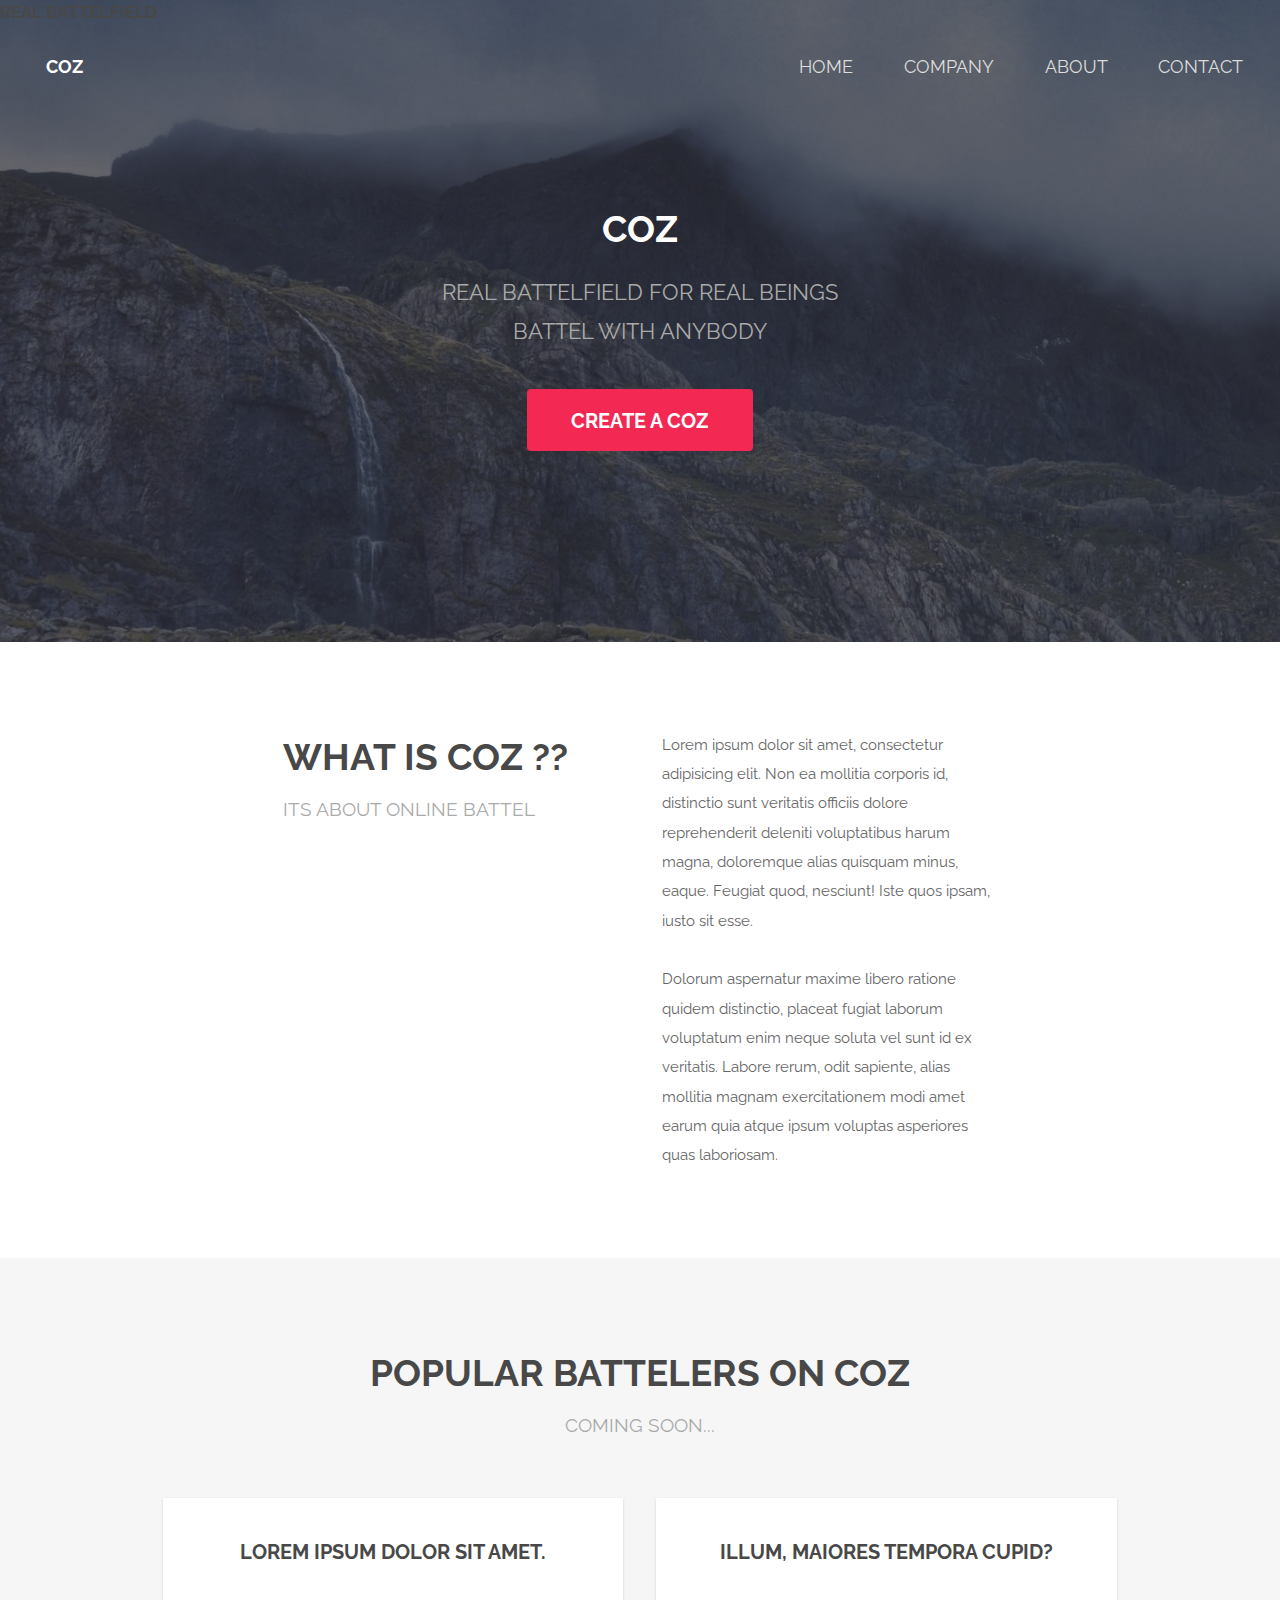
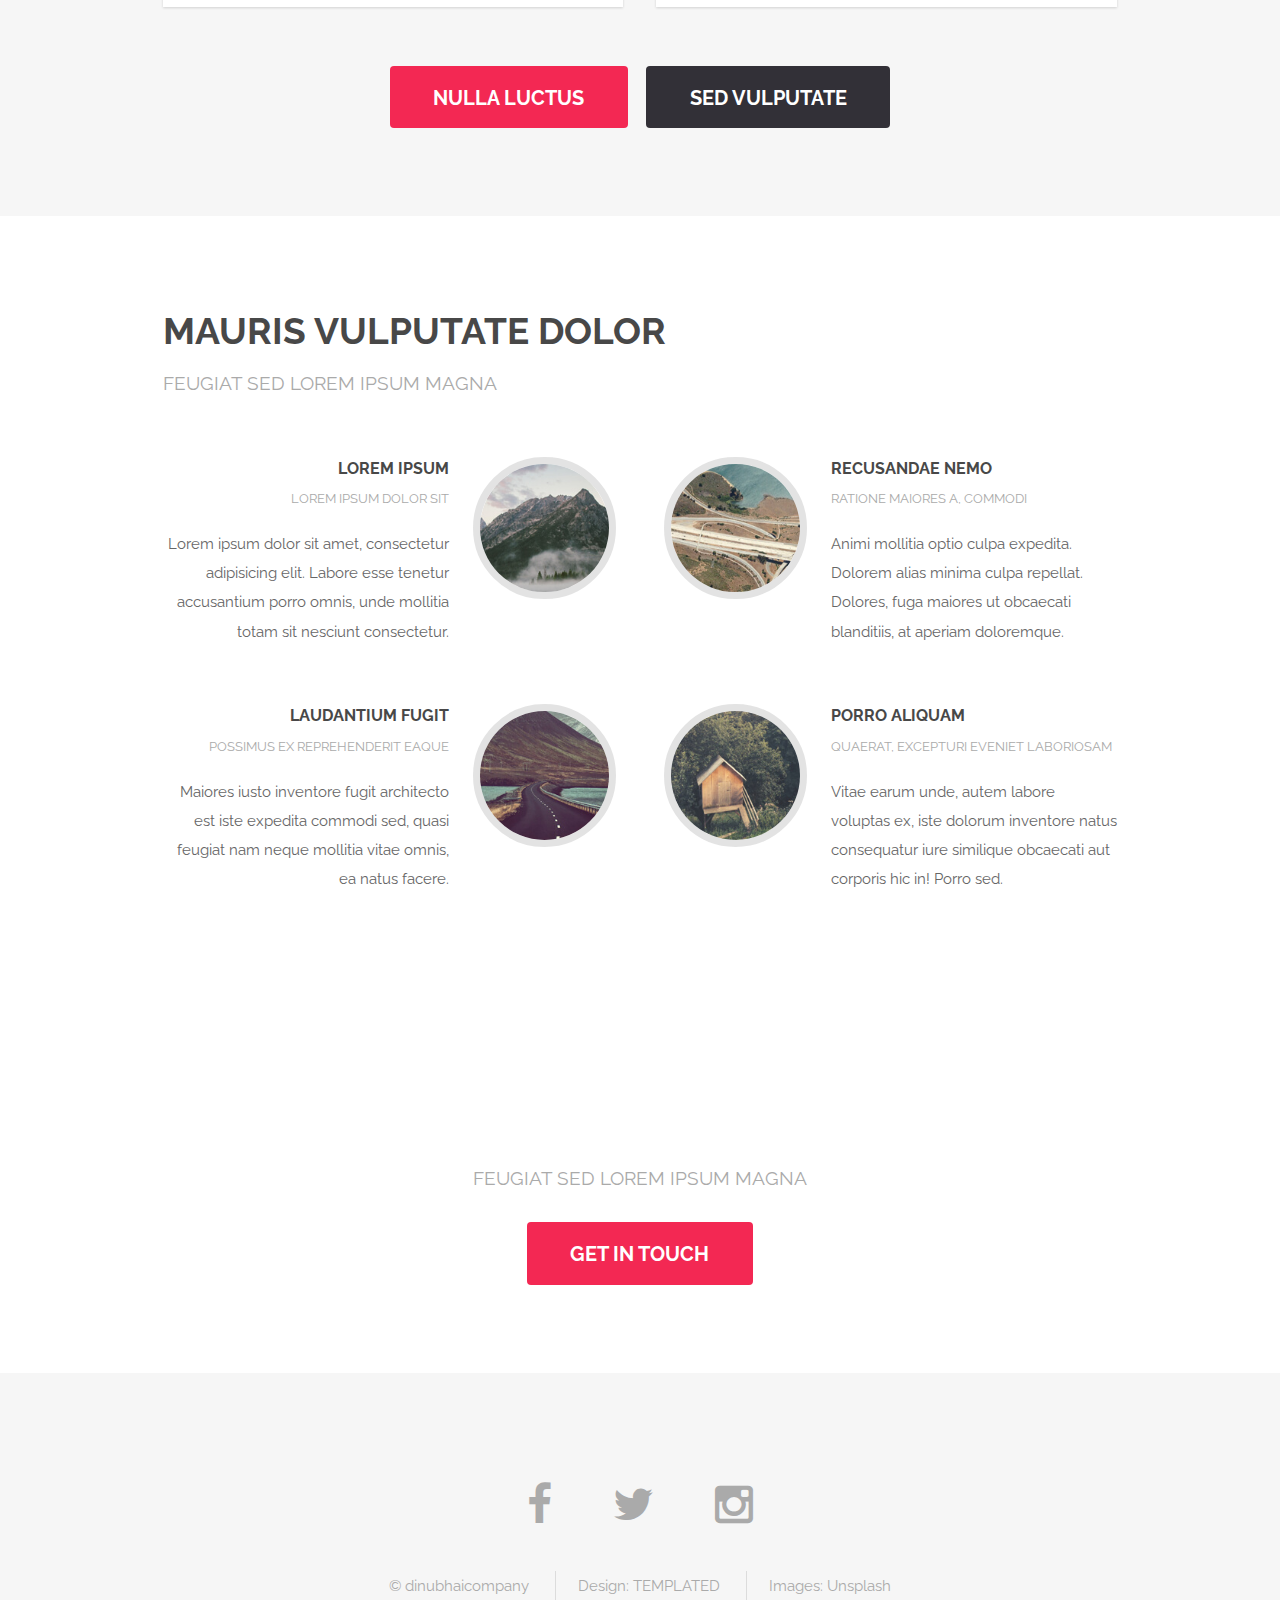
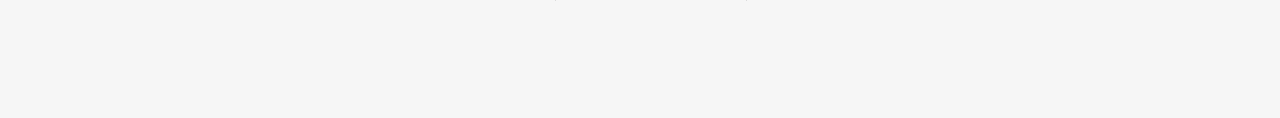
==== index.html @ 5b4610d6 "first upload" ====
<!DOCTYPE HTML>
<!--
oklo
-->
<html>
	<head>
		<title>COZ</title>
		<meta charset="utf-8" />
		<meta name="viewport" content="width=device-width, initial-scale=1" />
		<link rel="stylesheet" href="assets/css/main.css" />
	</head>
	<body class="landing">

		<!-- Header -->
			<header id="header" class="alt">
				<h1><strong><a href="index.html">COZ</a></strong></h1> <h5>real battelfield</h5>
				<nav id="nav">
					<ul>
						<li><a href="index.html">Home</a></li>
						<li><a href="company.html">Company</a></li>
						<li><a href="company.html">About</a></li>
						<li><a href="elements.html">Contact</a></li>
					</ul>
				</nav>
			</header>

			<a href="#menu" class="navPanelToggle"><span class="fa fa-bars"></span></a>

		<!-- Banner -->
			<section id="banner">
				<h2>COZ</h2>
				<p>real battelfield for real beings <br /> battel with anybody</p>
				<ul class="actions">
					<li><a href="coz.html" class="button special big">Create a Coz</a></li>
				</ul>
			</section>

			<!-- One -->
				<section id="one" class="wrapper style1">
					<div class="container 75%">
						<div class="row 200%">
							<div class="6u 12u$(medium)">
								<header class="major">
									<h2>What is Coz ??</h2>
									<p>Its about online battel</p>
								</header>
							</div>
							<div class="6u$ 12u$(medium)">
								<p>Lorem ipsum dolor sit amet, consectetur adipisicing elit. Non ea mollitia corporis id, distinctio sunt veritatis officiis dolore reprehenderit deleniti voluptatibus harum magna, doloremque alias quisquam minus, eaque. Feugiat quod, nesciunt! Iste quos ipsam, iusto sit esse.</p>
								<p>Dolorum aspernatur maxime libero ratione quidem distinctio, placeat fugiat laborum voluptatum enim neque soluta vel sunt id ex veritatis. Labore rerum, odit sapiente, alias mollitia magnam exercitationem modi amet earum quia atque ipsum voluptas asperiores quas laboriosam.</p>
							</div>
						</div>
					</div>
				</section>

			<!-- Two -->
				<section id="two" class="wrapper style2 special">
					<div class="container">
						<header class="major">
							<h2>Popular Battelers on Coz</h2>
							<p>Coming soon...</p>
						</header>
						<div class="row 150%">
							<div class="6u 12u$(xsmall)">
								<div class="image fit captioned">
									<img src="images/pic02.jpg" alt="" />
									<h3>Lorem ipsum dolor sit amet.</h3>
								</div>
							</div>
							<div class="6u$ 12u$(xsmall)">
								<div class="image fit captioned">
									<img src="images/pic03.jpg" alt="" />
									<h3>Illum, maiores tempora cupid?</h3>
								</div>
							</div>
						</div>
						<ul class="actions">
							<li><a href="#" class="button special big">Nulla luctus</a></li>
							<li><a href="#" class="button big">Sed vulputate</a></li>
						</ul>
					</div>
				</section>

			<!-- Three -->
				<section id="three" class="wrapper style1">
					<div class="container">
						<header class="major special">
							<h2>Mauris vulputate dolor</h2>
							<p>Feugiat sed lorem ipsum magna</p>
						</header>
						<div class="feature-grid">
							<div class="feature">
								<div class="image rounded"><img src="images/pic04.jpg" alt="" /></div>
								<div class="content">
									<header>
										<h4>Lorem ipsum</h4>
										<p>Lorem ipsum dolor sit</p>
									</header>
									<p>Lorem ipsum dolor sit amet, consectetur adipisicing elit. Labore esse tenetur accusantium porro omnis, unde mollitia totam sit nesciunt consectetur.</p>
								</div>
							</div>
							<div class="feature">
								<div class="image rounded"><img src="images/pic05.jpg" alt="" /></div>
								<div class="content">
									<header>
										<h4>Recusandae nemo</h4>
										<p>Ratione maiores a, commodi</p>
									</header>
									<p>Animi mollitia optio culpa expedita. Dolorem alias minima culpa repellat. Dolores, fuga maiores ut obcaecati blanditiis, at aperiam doloremque.</p>
								</div>
							</div>
							<div class="feature">
								<div class="image rounded"><img src="images/pic06.jpg" alt="" /></div>
								<div class="content">
									<header>
										<h4>Laudantium fugit</h4>
										<p>Possimus ex reprehenderit eaque</p>
									</header>
									<p>Maiores iusto inventore fugit architecto est iste expedita commodi sed, quasi feugiat nam neque mollitia vitae omnis, ea natus facere.</p>
								</div>
							</div>
							<div class="feature">
								<div class="image rounded"><img src="images/pic07.jpg" alt="" /></div>
								<div class="content">
									<header>
										<h4>Porro aliquam</h4>
										<p>Quaerat, excepturi eveniet laboriosam</p>
									</header>
									<p>Vitae earum unde, autem labore voluptas ex, iste dolorum inventore natus consequatur iure similique obcaecati aut corporis hic in! Porro sed.</p>
								</div>
							</div>
						</div>
					</div>
				</section>

			<!-- Four -->
				<section id="four" class="wrapper style3 special">
					<div class="container">
						<header class="major">
							<h2>Aenean elementum ligula</h2>
							<p>Feugiat sed lorem ipsum magna</p>
						</header>
						<ul class="actions">
							<li><a href="#" class="button special big">Get in touch</a></li>
						</ul>
					</div>
				</section>

		<!-- Footer -->
			<footer id="footer">
				<div class="container">
					<ul class="icons">
						<li><a href="#" class="icon fa-facebook"></a></li>
						<li><a href="#" class="icon fa-twitter"></a></li>
						<li><a href="#" class="icon fa-instagram"></a></li>
					</ul>
					<ul class="copyright">
						<li>&copy; dinubhaicompany</li>
						<li>Design: <a href="http://templated.co">TEMPLATED</a></li>
						<li>Images: <a href="http://unsplash.com">Unsplash</a></li>
					</ul>
				</div>
			</footer>

		<!-- Scripts -->
			<script src="assets/js/jquery.min.js"></script>
			<script src="assets/js/skel.min.js"></script>
			<script src="assets/js/util.js"></script>
			<script src="assets/js/main.js"></script>

	</body>
</html>
---- assets/css/main.css ----
@import url(font-awesome.min.css);
@import url(https://fonts.googleapis.com/css?family=Raleway:400,700);

/*
	Spatial by TEMPLATED
	templated.co @templatedco
	Released for free under the Creative Commons Attribution 3.0 license (templated.co/license)
*/

/* Reset */

	html, body, div, span, applet, object, iframe, h1, h2, h3, h4, h5, h6, p, blockquote, pre, a, abbr, acronym, address, big, cite, code, del, dfn, em, img, ins, kbd, q, s, samp, small, strike, strong, sub, sup, tt, var, b, u, i, center, dl, dt, dd, ol, ul, li, fieldset, form, label, legend, table, caption, tbody, tfoot, thead, tr, th, td, article, aside, canvas, details, embed, figure, figcaption, footer, header, hgroup, menu, nav, output, ruby, section, summary, time, mark, audio, video {
		margin: 0;
		padding: 0;
		border: 0;
		font-size: 100%;
		font: inherit;
		vertical-align: baseline;
	}

	article, aside, details, figcaption, figure, footer, header, hgroup, menu, nav, section {
		display: block;
	}

	body {
		line-height: 1;
	}

	ol, ul {
		list-style: none;
	}

	blockquote, q {
		quotes: none;
	}

	blockquote:before, blockquote:after, q:before, q:after {
		content: '';
		content: none;
	}

	table {
		border-collapse: collapse;
		border-spacing: 0;
	}

	body {
		-webkit-text-size-adjust: none;
	}

/* Box Model */

	*, *:before, *:after {
		-moz-box-sizing: border-box;
		-webkit-box-sizing: border-box;
		box-sizing: border-box;
	}

/* Containers */

	.container {
		margin-left: auto;
		margin-right: auto;
	}

	.container.\31 25\25 {
		width: 100%;
		max-width: 100em;
		min-width: 80em;
	}

	.container.\37 5\25 {
		width: 60em;
	}

	.container.\35 0\25 {
		width: 40em;
	}

	.container.\32 5\25 {
		width: 20em;
	}

	.container {
		width: 80em;
	}

	@media screen and (max-width: 1680px) {

		.container.\31 25\25 {
			width: 100%;
			max-width: 100em;
			min-width: 80em;
		}

		.container.\37 5\25 {
			width: 60em;
		}

		.container.\35 0\25 {
			width: 40em;
		}

		.container.\32 5\25 {
			width: 20em;
		}

		.container {
			width: 80em;
		}

	}

	@media screen and (max-width: 1280px) {

		.container.\31 25\25 {
			width: 100%;
			max-width: 81.25em;
			min-width: 65em;
		}

		.container.\37 5\25 {
			width: 48.75em;
		}

		.container.\35 0\25 {
			width: 32.5em;
		}

		.container.\32 5\25 {
			width: 16.25em;
		}

		.container {
			width: 65em;
		}

	}

	@media screen and (max-width: 980px) {

		.container.\31 25\25 {
			width: 100%;
			max-width: 112.5%;
			min-width: 90%;
		}

		.container.\37 5\25 {
			width: 67.5%;
		}

		.container.\35 0\25 {
			width: 45%;
		}

		.container.\32 5\25 {
			width: 22.5%;
		}

		.container {
			width: 90%;
		}

	}

	@media screen and (max-width: 736px) {

		.container.\31 25\25 {
			width: 100%;
			max-width: 112.5%;
			min-width: 90%;
		}

		.container.\37 5\25 {
			width: 67.5%;
		}

		.container.\35 0\25 {
			width: 45%;
		}

		.container.\32 5\25 {
			width: 22.5%;
		}

		.container {
			width: 90% !important;
		}

	}

	@media screen and (max-width: 480px) {

		.container.\31 25\25 {
			width: 100%;
			max-width: 112.5%;
			min-width: 90%;
		}

		.container.\37 5\25 {
			width: 67.5%;
		}

		.container.\35 0\25 {
			width: 45%;
		}

		.container.\32 5\25 {
			width: 22.5%;
		}

		.container {
			width: 90% !important;
		}

	}

/* Grid */

	.row {
		border-bottom: solid 1px transparent;
		-moz-box-sizing: border-box;
		-webkit-box-sizing: border-box;
		box-sizing: border-box;
	}

	.row > * {
		float: left;
		-moz-box-sizing: border-box;
		-webkit-box-sizing: border-box;
		box-sizing: border-box;
	}

	.row:after, .row:before {
		content: '';
		display: block;
		clear: both;
		height: 0;
	}

	.row.uniform > * > :first-child {
		margin-top: 0;
	}

	.row.uniform > * > :last-child {
		margin-bottom: 0;
	}

	.row.\30 \25 > * {
		padding: 0 0 0 0em;
	}

	.row.\30 \25 {
		margin: 0 0 -1px 0em;
	}

	.row.uniform.\30 \25 > * {
		padding: 0em 0 0 0em;
	}

	.row.uniform.\30 \25 {
		margin: 0em 0 -1px 0em;
	}

	.row > * {
		padding: 0 0 0 2em;
	}

	.row {
		margin: 0 0 -1px -2em;
	}

	.row.uniform > * {
		padding: 2em 0 0 2em;
	}

	.row.uniform {
		margin: -2em 0 -1px -2em;
	}

	.row.\32 00\25 > * {
		padding: 0 0 0 4em;
	}

	.row.\32 00\25 {
		margin: 0 0 -1px -4em;
	}

	.row.uniform.\32 00\25 > * {
		padding: 4em 0 0 4em;
	}

	.row.uniform.\32 00\25 {
		margin: -4em 0 -1px -4em;
	}

	.row.\31 50\25 > * {
		padding: 0 0 0 3em;
	}

	.row.\31 50\25 {
		margin: 0 0 -1px -3em;
	}

	.row.uniform.\31 50\25 > * {
		padding: 3em 0 0 3em;
	}

	.row.uniform.\31 50\25 {
		margin: -3em 0 -1px -3em;
	}

	.row.\35 0\25 > * {
		padding: 0 0 0 1em;
	}

	.row.\35 0\25 {
		margin: 0 0 -1px -1em;
	}

	.row.uniform.\35 0\25 > * {
		padding: 1em 0 0 1em;
	}

	.row.uniform.\35 0\25 {
		margin: -1em 0 -1px -1em;
	}

	.row.\32 5\25 > * {
		padding: 0 0 0 0.5em;
	}

	.row.\32 5\25 {
		margin: 0 0 -1px -0.5em;
	}

	.row.uniform.\32 5\25 > * {
		padding: 0.5em 0 0 0.5em;
	}

	.row.uniform.\32 5\25 {
		margin: -0.5em 0 -1px -0.5em;
	}

	.\31 2u, .\31 2u\24 {
		width: 100%;
		clear: none;
		margin-left: 0;
	}

	.\31 1u, .\31 1u\24 {
		width: 91.6666666667%;
		clear: none;
		margin-left: 0;
	}

	.\31 0u, .\31 0u\24 {
		width: 83.3333333333%;
		clear: none;
		margin-left: 0;
	}

	.\39 u, .\39 u\24 {
		width: 75%;
		clear: none;
		margin-left: 0;
	}

	.\38 u, .\38 u\24 {
		width: 66.6666666667%;
		clear: none;
		margin-left: 0;
	}

	.\37 u, .\37 u\24 {
		width: 58.3333333333%;
		clear: none;
		margin-left: 0;
	}

	.\36 u, .\36 u\24 {
		width: 50%;
		clear: none;
		margin-left: 0;
	}

	.\35 u, .\35 u\24 {
		width: 41.6666666667%;
		clear: none;
		margin-left: 0;
	}

	.\34 u, .\34 u\24 {
		width: 33.3333333333%;
		clear: none;
		margin-left: 0;
	}

	.\33 u, .\33 u\24 {
		width: 25%;
		clear: none;
		margin-left: 0;
	}

	.\32 u, .\32 u\24 {
		width: 16.6666666667%;
		clear: none;
		margin-left: 0;
	}

	.\31 u, .\31 u\24 {
		width: 8.3333333333%;
		clear: none;
		margin-left: 0;
	}

	.\31 2u\24 + *,
	.\31 1u\24 + *,
	.\31 0u\24 + *,
	.\39 u\24 + *,
	.\38 u\24 + *,
	.\37 u\24 + *,
	.\36 u\24 + *,
	.\35 u\24 + *,
	.\34 u\24 + *,
	.\33 u\24 + *,
	.\32 u\24 + *,
	.\31 u\24 + * {
		clear: left;
	}

	.\-11u {
		margin-left: 91.66667%;
	}

	.\-10u {
		margin-left: 83.33333%;
	}

	.\-9u {
		margin-left: 75%;
	}

	.\-8u {
		margin-left: 66.66667%;
	}

	.\-7u {
		margin-left: 58.33333%;
	}

	.\-6u {
		margin-left: 50%;
	}

	.\-5u {
		margin-left: 41.66667%;
	}

	.\-4u {
		margin-left: 33.33333%;
	}

	.\-3u {
		margin-left: 25%;
	}

	.\-2u {
		margin-left: 16.66667%;
	}

	.\-1u {
		margin-left: 8.33333%;
	}

	@media screen and (max-width: 1680px) {

		.row > * {
			padding: 0 0 0 2em;
		}

		.row {
			margin: 0 0 -1px -2em;
		}

		.row.uniform > * {
			padding: 2em 0 0 2em;
		}

		.row.uniform {
			margin: -2em 0 -1px -2em;
		}

		.row.\32 00\25 > * {
			padding: 0 0 0 4em;
		}

		.row.\32 00\25 {
			margin: 0 0 -1px -4em;
		}

		.row.uniform.\32 00\25 > * {
			padding: 4em 0 0 4em;
		}

		.row.uniform.\32 00\25 {
			margin: -4em 0 -1px -4em;
		}

		.row.\31 50\25 > * {
			padding: 0 0 0 3em;
		}

		.row.\31 50\25 {
			margin: 0 0 -1px -3em;
		}

		.row.uniform.\31 50\25 > * {
			padding: 3em 0 0 3em;
		}

		.row.uniform.\31 50\25 {
			margin: -3em 0 -1px -3em;
		}

		.row.\35 0\25 > * {
			padding: 0 0 0 1em;
		}

		.row.\35 0\25 {
			margin: 0 0 -1px -1em;
		}

		.row.uniform.\35 0\25 > * {
			padding: 1em 0 0 1em;
		}

		.row.uniform.\35 0\25 {
			margin: -1em 0 -1px -1em;
		}

		.row.\32 5\25 > * {
			padding: 0 0 0 0.5em;
		}

		.row.\32 5\25 {
			margin: 0 0 -1px -0.5em;
		}

		.row.uniform.\32 5\25 > * {
			padding: 0.5em 0 0 0.5em;
		}

		.row.uniform.\32 5\25 {
			margin: -0.5em 0 -1px -0.5em;
		}

		.\31 2u\28xlarge\29, .\31 2u\24\28xlarge\29 {
			width: 100%;
			clear: none;
			margin-left: 0;
		}

		.\31 1u\28xlarge\29, .\31 1u\24\28xlarge\29 {
			width: 91.6666666667%;
			clear: none;
			margin-left: 0;
		}

		.\31 0u\28xlarge\29, .\31 0u\24\28xlarge\29 {
			width: 83.3333333333%;
			clear: none;
			margin-left: 0;
		}

		.\39 u\28xlarge\29, .\39 u\24\28xlarge\29 {
			width: 75%;
			clear: none;
			margin-left: 0;
		}

		.\38 u\28xlarge\29, .\38 u\24\28xlarge\29 {
			width: 66.6666666667%;
			clear: none;
			margin-left: 0;
		}

		.\37 u\28xlarge\29, .\37 u\24\28xlarge\29 {
			width: 58.3333333333%;
			clear: none;
			margin-left: 0;
		}

		.\36 u\28xlarge\29, .\36 u\24\28xlarge\29 {
			width: 50%;
			clear: none;
			margin-left: 0;
		}

		.\35 u\28xlarge\29, .\35 u\24\28xlarge\29 {
			width: 41.6666666667%;
			clear: none;
			margin-left: 0;
		}

		.\34 u\28xlarge\29, .\34 u\24\28xlarge\29 {
			width: 33.3333333333%;
			clear: none;
			margin-left: 0;
		}

		.\33 u\28xlarge\29, .\33 u\24\28xlarge\29 {
			width: 25%;
			clear: none;
			margin-left: 0;
		}

		.\32 u\28xlarge\29, .\32 u\24\28xlarge\29 {
			width: 16.6666666667%;
			clear: none;
			margin-left: 0;
		}

		.\31 u\28xlarge\29, .\31 u\24\28xlarge\29 {
			width: 8.3333333333%;
			clear: none;
			margin-left: 0;
		}

		.\31 2u\24\28xlarge\29 + *,
		.\31 1u\24\28xlarge\29 + *,
		.\31 0u\24\28xlarge\29 + *,
		.\39 u\24\28xlarge\29 + *,
		.\38 u\24\28xlarge\29 + *,
		.\37 u\24\28xlarge\29 + *,
		.\36 u\24\28xlarge\29 + *,
		.\35 u\24\28xlarge\29 + *,
		.\34 u\24\28xlarge\29 + *,
		.\33 u\24\28xlarge\29 + *,
		.\32 u\24\28xlarge\29 + *,
		.\31 u\24\28xlarge\29 + * {
			clear: left;
		}

		.\-11u\28xlarge\29 {
			margin-left: 91.66667%;
		}

		.\-10u\28xlarge\29 {
			margin-left: 83.33333%;
		}

		.\-9u\28xlarge\29 {
			margin-left: 75%;
		}

		.\-8u\28xlarge\29 {
			margin-left: 66.66667%;
		}

		.\-7u\28xlarge\29 {
			margin-left: 58.33333%;
		}

		.\-6u\28xlarge\29 {
			margin-left: 50%;
		}

		.\-5u\28xlarge\29 {
			margin-left: 41.66667%;
		}

		.\-4u\28xlarge\29 {
			margin-left: 33.33333%;
		}

		.\-3u\28xlarge\29 {
			margin-left: 25%;
		}

		.\-2u\28xlarge\29 {
			margin-left: 16.66667%;
		}

		.\-1u\28xlarge\29 {
			margin-left: 8.33333%;
		}

	}

	@media screen and (max-width: 1280px) {

		.row > * {
			padding: 0 0 0 1.5em;
		}

		.row {
			margin: 0 0 -1px -1.5em;
		}

		.row.uniform > * {
			padding: 1.5em 0 0 1.5em;
		}

		.row.uniform {
			margin: -1.5em 0 -1px -1.5em;
		}

		.row.\32 00\25 > * {
			padding: 0 0 0 3em;
		}

		.row.\32 00\25 {
			margin: 0 0 -1px -3em;
		}

		.row.uniform.\32 00\25 > * {
			padding: 3em 0 0 3em;
		}

		.row.uniform.\32 00\25 {
			margin: -3em 0 -1px -3em;
		}

		.row.\31 50\25 > * {
			padding: 0 0 0 2.25em;
		}

		.row.\31 50\25 {
			margin: 0 0 -1px -2.25em;
		}

		.row.uniform.\31 50\25 > * {
			padding: 2.25em 0 0 2.25em;
		}

		.row.uniform.\31 50\25 {
			margin: -2.25em 0 -1px -2.25em;
		}

		.row.\35 0\25 > * {
			padding: 0 0 0 0.75em;
		}

		.row.\35 0\25 {
			margin: 0 0 -1px -0.75em;
		}

		.row.uniform.\35 0\25 > * {
			padding: 0.75em 0 0 0.75em;
		}

		.row.uniform.\35 0\25 {
			margin: -0.75em 0 -1px -0.75em;
		}

		.row.\32 5\25 > * {
			padding: 0 0 0 0.375em;
		}

		.row.\32 5\25 {
			margin: 0 0 -1px -0.375em;
		}

		.row.uniform.\32 5\25 > * {
			padding: 0.375em 0 0 0.375em;
		}

		.row.uniform.\32 5\25 {
			margin: -0.375em 0 -1px -0.375em;
		}

		.\31 2u\28large\29, .\31 2u\24\28large\29 {
			width: 100%;
			clear: none;
			margin-left: 0;
		}

		.\31 1u\28large\29, .\31 1u\24\28large\29 {
			width: 91.6666666667%;
			clear: none;
			margin-left: 0;
		}

		.\31 0u\28large\29, .\31 0u\24\28large\29 {
			width: 83.3333333333%;
			clear: none;
			margin-left: 0;
		}

		.\39 u\28large\29, .\39 u\24\28large\29 {
			width: 75%;
			clear: none;
			margin-left: 0;
		}

		.\38 u\28large\29, .\38 u\24\28large\29 {
			width: 66.6666666667%;
			clear: none;
			margin-left: 0;
		}

		.\37 u\28large\29, .\37 u\24\28large\29 {
			width: 58.3333333333%;
			clear: none;
			margin-left: 0;
		}

		.\36 u\28large\29, .\36 u\24\28large\29 {
			width: 50%;
			clear: none;
			margin-left: 0;
		}

		.\35 u\28large\29, .\35 u\24\28large\29 {
			width: 41.6666666667%;
			clear: none;
			margin-left: 0;
		}

		.\34 u\28large\29, .\34 u\24\28large\29 {
			width: 33.3333333333%;
			clear: none;
			margin-left: 0;
		}

		.\33 u\28large\29, .\33 u\24\28large\29 {
			width: 25%;
			clear: none;
			margin-left: 0;
		}

		.\32 u\28large\29, .\32 u\24\28large\29 {
			width: 16.6666666667%;
			clear: none;
			margin-left: 0;
		}

		.\31 u\28large\29, .\31 u\24\28large\29 {
			width: 8.3333333333%;
			clear: none;
			margin-left: 0;
		}

		.\31 2u\24\28large\29 + *,
		.\31 1u\24\28large\29 + *,
		.\31 0u\24\28large\29 + *,
		.\39 u\24\28large\29 + *,
		.\38 u\24\28large\29 + *,
		.\37 u\24\28large\29 + *,
		.\36 u\24\28large\29 + *,
		.\35 u\24\28large\29 + *,
		.\34 u\24\28large\29 + *,
		.\33 u\24\28large\29 + *,
		.\32 u\24\28large\29 + *,
		.\31 u\24\28large\29 + * {
			clear: left;
		}

		.\-11u\28large\29 {
			margin-left: 91.66667%;
		}

		.\-10u\28large\29 {
			margin-left: 83.33333%;
		}

		.\-9u\28large\29 {
			margin-left: 75%;
		}

		.\-8u\28large\29 {
			margin-left: 66.66667%;
		}

		.\-7u\28large\29 {
			margin-left: 58.33333%;
		}

		.\-6u\28large\29 {
			margin-left: 50%;
		}

		.\-5u\28large\29 {
			margin-left: 41.66667%;
		}

		.\-4u\28large\29 {
			margin-left: 33.33333%;
		}

		.\-3u\28large\29 {
			margin-left: 25%;
		}

		.\-2u\28large\29 {
			margin-left: 16.66667%;
		}

		.\-1u\28large\29 {
			margin-left: 8.33333%;
		}

	}

	@media screen and (max-width: 980px) {

		.row > * {
			padding: 0 0 0 1.5em;
		}

		.row {
			margin: 0 0 -1px -1.5em;
		}

		.row.uniform > * {
			padding: 1.5em 0 0 1.5em;
		}

		.row.uniform {
			margin: -1.5em 0 -1px -1.5em;
		}

		.row.\32 00\25 > * {
			padding: 0 0 0 3em;
		}

		.row.\32 00\25 {
			margin: 0 0 -1px -3em;
		}

		.row.uniform.\32 00\25 > * {
			padding: 3em 0 0 3em;
		}

		.row.uniform.\32 00\25 {
			margin: -3em 0 -1px -3em;
		}

		.row.\31 50\25 > * {
			padding: 0 0 0 2.25em;
		}

		.row.\31 50\25 {
			margin: 0 0 -1px -2.25em;
		}

		.row.uniform.\31 50\25 > * {
			padding: 2.25em 0 0 2.25em;
		}

		.row.uniform.\31 50\25 {
			margin: -2.25em 0 -1px -2.25em;
		}

		.row.\35 0\25 > * {
			padding: 0 0 0 0.75em;
		}

		.row.\35 0\25 {
			margin: 0 0 -1px -0.75em;
		}

		.row.uniform.\35 0\25 > * {
			padding: 0.75em 0 0 0.75em;
		}

		.row.uniform.\35 0\25 {
			margin: -0.75em 0 -1px -0.75em;
		}

		.row.\32 5\25 > * {
			padding: 0 0 0 0.375em;
		}

		.row.\32 5\25 {
			margin: 0 0 -1px -0.375em;
		}

		.row.uniform.\32 5\25 > * {
			padding: 0.375em 0 0 0.375em;
		}

		.row.uniform.\32 5\25 {
			margin: -0.375em 0 -1px -0.375em;
		}

		.\31 2u\28medium\29, .\31 2u\24\28medium\29 {
			width: 100%;
			clear: none;
			margin-left: 0;
		}

		.\31 1u\28medium\29, .\31 1u\24\28medium\29 {
			width: 91.6666666667%;
			clear: none;
			margin-left: 0;
		}

		.\31 0u\28medium\29, .\31 0u\24\28medium\29 {
			width: 83.3333333333%;
			clear: none;
			margin-left: 0;
		}

		.\39 u\28medium\29, .\39 u\24\28medium\29 {
			width: 75%;
			clear: none;
			margin-left: 0;
		}

		.\38 u\28medium\29, .\38 u\24\28medium\29 {
			width: 66.6666666667%;
			clear: none;
			margin-left: 0;
		}

		.\37 u\28medium\29, .\37 u\24\28medium\29 {
			width: 58.3333333333%;
			clear: none;
			margin-left: 0;
		}

		.\36 u\28medium\29, .\36 u\24\28medium\29 {
			width: 50%;
			clear: none;
			margin-left: 0;
		}

		.\35 u\28medium\29, .\35 u\24\28medium\29 {
			width: 41.6666666667%;
			clear: none;
			margin-left: 0;
		}

		.\34 u\28medium\29, .\34 u\24\28medium\29 {
			width: 33.3333333333%;
			clear: none;
			margin-left: 0;
		}

		.\33 u\28medium\29, .\33 u\24\28medium\29 {
			width: 25%;
			clear: none;
			margin-left: 0;
		}

		.\32 u\28medium\29, .\32 u\24\28medium\29 {
			width: 16.6666666667%;
			clear: none;
			margin-left: 0;
		}

		.\31 u\28medium\29, .\31 u\24\28medium\29 {
			width: 8.3333333333%;
			clear: none;
			margin-left: 0;
		}

		.\31 2u\24\28medium\29 + *,
		.\31 1u\24\28medium\29 + *,
		.\31 0u\24\28medium\29 + *,
		.\39 u\24\28medium\29 + *,
		.\38 u\24\28medium\29 + *,
		.\37 u\24\28medium\29 + *,
		.\36 u\24\28medium\29 + *,
		.\35 u\24\28medium\29 + *,
		.\34 u\24\28medium\29 + *,
		.\33 u\24\28medium\29 + *,
		.\32 u\24\28medium\29 + *,
		.\31 u\24\28medium\29 + * {
			clear: left;
		}

		.\-11u\28medium\29 {
			margin-left: 91.66667%;
		}

		.\-10u\28medium\29 {
			margin-left: 83.33333%;
		}

		.\-9u\28medium\29 {
			margin-left: 75%;
		}

		.\-8u\28medium\29 {
			margin-left: 66.66667%;
		}

		.\-7u\28medium\29 {
			margin-left: 58.33333%;
		}

		.\-6u\28medium\29 {
			margin-left: 50%;
		}

		.\-5u\28medium\29 {
			margin-left: 41.66667%;
		}

		.\-4u\28medium\29 {
			margin-left: 33.33333%;
		}

		.\-3u\28medium\29 {
			margin-left: 25%;
		}

		.\-2u\28medium\29 {
			margin-left: 16.66667%;
		}

		.\-1u\28medium\29 {
			margin-left: 8.33333%;
		}

	}

	@media screen and (max-width: 736px) {

		.row > * {
			padding: 0 0 0 1.25em;
		}

		.row {
			margin: 0 0 -1px -1.25em;
		}

		.row.uniform > * {
			padding: 1.25em 0 0 1.25em;
		}

		.row.uniform {
			margin: -1.25em 0 -1px -1.25em;
		}

		.row.\32 00\25 > * {
			padding: 0 0 0 2.5em;
		}

		.row.\32 00\25 {
			margin: 0 0 -1px -2.5em;
		}

		.row.uniform.\32 00\25 > * {
			padding: 2.5em 0 0 2.5em;
		}

		.row.uniform.\32 00\25 {
			margin: -2.5em 0 -1px -2.5em;
		}

		.row.\31 50\25 > * {
			padding: 0 0 0 1.875em;
		}

		.row.\31 50\25 {
			margin: 0 0 -1px -1.875em;
		}

		.row.uniform.\31 50\25 > * {
			padding: 1.875em 0 0 1.875em;
		}

		.row.uniform.\31 50\25 {
			margin: -1.875em 0 -1px -1.875em;
		}

		.row.\35 0\25 > * {
			padding: 0 0 0 0.625em;
		}

		.row.\35 0\25 {
			margin: 0 0 -1px -0.625em;
		}

		.row.uniform.\35 0\25 > * {
			padding: 0.625em 0 0 0.625em;
		}

		.row.uniform.\35 0\25 {
			margin: -0.625em 0 -1px -0.625em;
		}

		.row.\32 5\25 > * {
			padding: 0 0 0 0.3125em;
		}

		.row.\32 5\25 {
			margin: 0 0 -1px -0.3125em;
		}

		.row.uniform.\32 5\25 > * {
			padding: 0.3125em 0 0 0.3125em;
		}

		.row.uniform.\32 5\25 {
			margin: -0.3125em 0 -1px -0.3125em;
		}

		.\31 2u\28small\29, .\31 2u\24\28small\29 {
			width: 100%;
			clear: none;
			margin-left: 0;
		}

		.\31 1u\28small\29, .\31 1u\24\28small\29 {
			width: 91.6666666667%;
			clear: none;
			margin-left: 0;
		}

		.\31 0u\28small\29, .\31 0u\24\28small\29 {
			width: 83.3333333333%;
			clear: none;
			margin-left: 0;
		}

		.\39 u\28small\29, .\39 u\24\28small\29 {
			width: 75%;
			clear: none;
			margin-left: 0;
		}

		.\38 u\28small\29, .\38 u\24\28small\29 {
			width: 66.6666666667%;
			clear: none;
			margin-left: 0;
		}

		.\37 u\28small\29, .\37 u\24\28small\29 {
			width: 58.3333333333%;
			clear: none;
			margin-left: 0;
		}

		.\36 u\28small\29, .\36 u\24\28small\29 {
			width: 50%;
			clear: none;
			margin-left: 0;
		}

		.\35 u\28small\29, .\35 u\24\28small\29 {
			width: 41.6666666667%;
			clear: none;
			margin-left: 0;
		}

		.\34 u\28small\29, .\34 u\24\28small\29 {
			width: 33.3333333333%;
			clear: none;
			margin-left: 0;
		}

		.\33 u\28small\29, .\33 u\24\28small\29 {
			width: 25%;
			clear: none;
			margin-left: 0;
		}

		.\32 u\28small\29, .\32 u\24\28small\29 {
			width: 16.6666666667%;
			clear: none;
			margin-left: 0;
		}

		.\31 u\28small\29, .\31 u\24\28small\29 {
			width: 8.3333333333%;
			clear: none;
			margin-left: 0;
		}

		.\31 2u\24\28small\29 + *,
		.\31 1u\24\28small\29 + *,
		.\31 0u\24\28small\29 + *,
		.\39 u\24\28small\29 + *,
		.\38 u\24\28small\29 + *,
		.\37 u\24\28small\29 + *,
		.\36 u\24\28small\29 + *,
		.\35 u\24\28small\29 + *,
		.\34 u\24\28small\29 + *,
		.\33 u\24\28small\29 + *,
		.\32 u\24\28small\29 + *,
		.\31 u\24\28small\29 + * {
			clear: left;
		}

		.\-11u\28small\29 {
			margin-left: 91.66667%;
		}

		.\-10u\28small\29 {
			margin-left: 83.33333%;
		}

		.\-9u\28small\29 {
			margin-left: 75%;
		}

		.\-8u\28small\29 {
			margin-left: 66.66667%;
		}

		.\-7u\28small\29 {
			margin-left: 58.33333%;
		}

		.\-6u\28small\29 {
			margin-left: 50%;
		}

		.\-5u\28small\29 {
			margin-left: 41.66667%;
		}

		.\-4u\28small\29 {
			margin-left: 33.33333%;
		}

		.\-3u\28small\29 {
			margin-left: 25%;
		}

		.\-2u\28small\29 {
			margin-left: 16.66667%;
		}

		.\-1u\28small\29 {
			margin-left: 8.33333%;
		}

	}

	@media screen and (max-width: 480px) {

		.row > * {
			padding: 0 0 0 1.25em;
		}

		.row {
			margin: 0 0 -1px -1.25em;
		}

		.row.uniform > * {
			padding: 1.25em 0 0 1.25em;
		}

		.row.uniform {
			margin: -1.25em 0 -1px -1.25em;
		}

		.row.\32 00\25 > * {
			padding: 0 0 0 2.5em;
		}

		.row.\32 00\25 {
			margin: 0 0 -1px -2.5em;
		}

		.row.uniform.\32 00\25 > * {
			padding: 2.5em 0 0 2.5em;
		}

		.row.uniform.\32 00\25 {
			margin: -2.5em 0 -1px -2.5em;
		}

		.row.\31 50\25 > * {
			padding: 0 0 0 1.875em;
		}

		.row.\31 50\25 {
			margin: 0 0 -1px -1.875em;
		}

		.row.uniform.\31 50\25 > * {
			padding: 1.875em 0 0 1.875em;
		}

		.row.uniform.\31 50\25 {
			margin: -1.875em 0 -1px -1.875em;
		}

		.row.\35 0\25 > * {
			padding: 0 0 0 0.625em;
		}

		.row.\35 0\25 {
			margin: 0 0 -1px -0.625em;
		}

		.row.uniform.\35 0\25 > * {
			padding: 0.625em 0 0 0.625em;
		}

		.row.uniform.\35 0\25 {
			margin: -0.625em 0 -1px -0.625em;
		}

		.row.\32 5\25 > * {
			padding: 0 0 0 0.3125em;
		}

		.row.\32 5\25 {
			margin: 0 0 -1px -0.3125em;
		}

		.row.uniform.\32 5\25 > * {
			padding: 0.3125em 0 0 0.3125em;
		}

		.row.uniform.\32 5\25 {
			margin: -0.3125em 0 -1px -0.3125em;
		}

		.\31 2u\28xsmall\29, .\31 2u\24\28xsmall\29 {
			width: 100%;
			clear: none;
			margin-left: 0;
		}

		.\31 1u\28xsmall\29, .\31 1u\24\28xsmall\29 {
			width: 91.6666666667%;
			clear: none;
			margin-left: 0;
		}

		.\31 0u\28xsmall\29, .\31 0u\24\28xsmall\29 {
			width: 83.3333333333%;
			clear: none;
			margin-left: 0;
		}

		.\39 u\28xsmall\29, .\39 u\24\28xsmall\29 {
			width: 75%;
			clear: none;
			margin-left: 0;
		}

		.\38 u\28xsmall\29, .\38 u\24\28xsmall\29 {
			width: 66.6666666667%;
			clear: none;
			margin-left: 0;
		}

		.\37 u\28xsmall\29, .\37 u\24\28xsmall\29 {
			width: 58.3333333333%;
			clear: none;
			margin-left: 0;
		}

		.\36 u\28xsmall\29, .\36 u\24\28xsmall\29 {
			width: 50%;
			clear: none;
			margin-left: 0;
		}

		.\35 u\28xsmall\29, .\35 u\24\28xsmall\29 {
			width: 41.6666666667%;
			clear: none;
			margin-left: 0;
		}

		.\34 u\28xsmall\29, .\34 u\24\28xsmall\29 {
			width: 33.3333333333%;
			clear: none;
			margin-left: 0;
		}

		.\33 u\28xsmall\29, .\33 u\24\28xsmall\29 {
			width: 25%;
			clear: none;
			margin-left: 0;
		}

		.\32 u\28xsmall\29, .\32 u\24\28xsmall\29 {
			width: 16.6666666667%;
			clear: none;
			margin-left: 0;
		}

		.\31 u\28xsmall\29, .\31 u\24\28xsmall\29 {
			width: 8.3333333333%;
			clear: none;
			margin-left: 0;
		}

		.\31 2u\24\28xsmall\29 + *,
		.\31 1u\24\28xsmall\29 + *,
		.\31 0u\24\28xsmall\29 + *,
		.\39 u\24\28xsmall\29 + *,
		.\38 u\24\28xsmall\29 + *,
		.\37 u\24\28xsmall\29 + *,
		.\36 u\24\28xsmall\29 + *,
		.\35 u\24\28xsmall\29 + *,
		.\34 u\24\28xsmall\29 + *,
		.\33 u\24\28xsmall\29 + *,
		.\32 u\24\28xsmall\29 + *,
		.\31 u\24\28xsmall\29 + * {
			clear: left;
		}

		.\-11u\28xsmall\29 {
			margin-left: 91.66667%;
		}

		.\-10u\28xsmall\29 {
			margin-left: 83.33333%;
		}

		.\-9u\28xsmall\29 {
			margin-left: 75%;
		}

		.\-8u\28xsmall\29 {
			margin-left: 66.66667%;
		}

		.\-7u\28xsmall\29 {
			margin-left: 58.33333%;
		}

		.\-6u\28xsmall\29 {
			margin-left: 50%;
		}

		.\-5u\28xsmall\29 {
			margin-left: 41.66667%;
		}

		.\-4u\28xsmall\29 {
			margin-left: 33.33333%;
		}

		.\-3u\28xsmall\29 {
			margin-left: 25%;
		}

		.\-2u\28xsmall\29 {
			margin-left: 16.66667%;
		}

		.\-1u\28xsmall\29 {
			margin-left: 8.33333%;
		}

	}

/* Basic */

	@-ms-viewport {
		width: device-width;
	}

	body {
		-ms-overflow-style: scrollbar;
	}

	@media screen and (max-width: 480px) {

		html, body {
			min-width: 320px;
		}

	}

	body {
		background: #fff;
		padding-top: 6em;
	}

		body.landing {
			padding-top: 0 !important;
		}

		@media screen and (max-width: 980px) {

			body {
				padding-top: 2em;
			}

		}

		body.is-loading *, body.is-loading *:before, body.is-loading *:after {
			-moz-animation: none !important;
			-webkit-animation: none !important;
			-ms-animation: none !important;
			animation: none !important;
			-moz-transition: none !important;
			-webkit-transition: none !important;
			-ms-transition: none !important;
			transition: none !important;
		}

/* Type */

	body {
		background-color: #fff;
		color: #666;
	}

	body, input, select, textarea {
		font-family: "Raleway", Arial, Helvetica, sans-serif;
		font-size: 13pt;
		font-weight: 400;
		line-height: 2em;
	}

		@media screen and (max-width: 1680px) {

			body, input, select, textarea {
				font-size: 11pt;
			}

		}

		@media screen and (max-width: 1280px) {

			body, input, select, textarea {
				font-size: 11pt;
			}

		}

		@media screen and (max-width: 980px) {

			body, input, select, textarea {
				font-size: 12pt;
			}

		}

		@media screen and (max-width: 736px) {

			body, input, select, textarea {
				font-size: 12pt;
			}

		}

		@media screen and (max-width: 480px) {

			body, input, select, textarea {
				font-size: 12pt;
			}

		}

	a {
		text-decoration: underline;
		color: #f32853;
	}

		a:hover {
			text-decoration: none;
		}

	strong, b {
		color: #484848;
		font-weight: 700;
	}

	em, i {
		font-style: italic;
	}

	p {
		margin: 0 0 2em 0;
	}

	h1, h2, h3, h4, h5, h6 {
		color: #484848;
		font-weight: 700;
		line-height: 1em;
		margin: 0 0 1em 0;
		text-transform: uppercase;
	}

		h1 a, h2 a, h3 a, h4 a, h5 a, h6 a {
			color: inherit;
			text-decoration: none;
		}

	h2 {
		font-size: 1.75em;
		line-height: 1.5em;
	}

	h3 {
		font-size: 1.35em;
		line-height: 1.5em;
	}

	h4 {
		font-size: 1.1em;
		line-height: 1.5em;
	}

	h5 {
		font-size: 0.9em;
		line-height: 1.5em;
	}

	h6 {
		font-size: 0.7em;
		line-height: 1.5em;
	}

	sub {
		font-size: 0.8em;
		position: relative;
		top: 0.5em;
	}

	sup {
		font-size: 0.8em;
		position: relative;
		top: -0.5em;
	}

	blockquote {
		border-left: solid 4px;
		font-style: italic;
		margin: 0 0 2em 0;
		padding: 0.5em 0 0.5em 2em;
	}

	code {
		background: rgba(144, 144, 144, 0.075);
		border-radius: 4px;
		border: solid 1px;
		font-family: "Courier New", monospace;
		font-size: 0.9em;
		margin: 0 0.25em;
		padding: 0.25em 0.65em;
	}

	pre {
		-webkit-overflow-scrolling: touch;
		font-family: "Courier New", monospace;
		font-size: 0.9em;
		margin: 0 0 2em 0;
	}

		pre code {
			display: block;
			line-height: 1.75;
			padding: 1em 1.5em;
			overflow-x: auto;
		}

	hr {
		border: 0;
		border-bottom: solid 1px rgba(144, 144, 144, 0.25);
		margin: 2em 0;
	}

		hr.major {
			margin: 3em 0;
		}

	.align-left {
		text-align: left;
	}

	.align-center {
		text-align: center;
	}

	.align-right {
		text-align: right;
	}

/* Box */

	.box {
		border-radius: 4px;
		border: solid 1px rgba(144, 144, 144, 0.25);
		margin-bottom: 2em;
		padding: 1.5em;
	}

		.box > :last-child,
		.box > :last-child > :last-child,
		.box > :last-child > :last-child > :last-child {
			margin-bottom: 0;
		}

		.box.alt {
			border: 0;
			border-radius: 0;
			padding: 0;
		}

/* Button */

	input[type="submit"],
	input[type="reset"],
	input[type="button"],
	button,
	.button {
		-moz-appearance: none;
		-webkit-appearance: none;
		-ms-appearance: none;
		appearance: none;
		-moz-transition: background-color 0.2s ease-in-out, color 0.2s ease-in-out;
		-webkit-transition: background-color 0.2s ease-in-out, color 0.2s ease-in-out;
		-ms-transition: background-color 0.2s ease-in-out, color 0.2s ease-in-out;
		transition: background-color 0.2s ease-in-out, color 0.2s ease-in-out;
		background-color: #323037;
		border-radius: 4px;
		color: #ffffff !important;
		border: 0;
		cursor: pointer;
		display: inline-block;
		font-weight: 700;
		height: 3.15em;
		line-height: 3.25em;
		padding: 0 2.2em;
		text-align: center;
		text-decoration: none;
		text-transform: uppercase;
		white-space: nowrap;
	}

		input[type="submit"]:hover,
		input[type="reset"]:hover,
		input[type="button"]:hover,
		button:hover,
		.button:hover {
			background-color: #3e3c45;
		}

		input[type="submit"]:active,
		input[type="reset"]:active,
		input[type="button"]:active,
		button:active,
		.button:active {
			background-color: #262429;
		}

		input[type="submit"].icon,
		input[type="reset"].icon,
		input[type="button"].icon,
		button.icon,
		.button.icon {
			padding-left: 1.35em;
		}

			input[type="submit"].icon:before,
			input[type="reset"].icon:before,
			input[type="button"].icon:before,
			button.icon:before,
			.button.icon:before {
				margin-right: 0.5em;
			}

		input[type="submit"].fit,
		input[type="reset"].fit,
		input[type="button"].fit,
		button.fit,
		.button.fit {
			display: block;
			margin: 0 0 1em 0;
			width: 100%;
		}

		input[type="submit"].small,
		input[type="reset"].small,
		input[type="button"].small,
		button.small,
		.button.small {
			font-size: 0.8em;
		}

		input[type="submit"].big,
		input[type="reset"].big,
		input[type="button"].big,
		button.big,
		.button.big {
			font-size: 1.35em;
		}

		input[type="submit"].disabled, input[type="submit"]:disabled,
		input[type="reset"].disabled,
		input[type="reset"]:disabled,
		input[type="button"].disabled,
		input[type="button"]:disabled,
		button.disabled,
		button:disabled,
		.button.disabled,
		.button:disabled {
			-moz-pointer-events: none;
			-webkit-pointer-events: none;
			-ms-pointer-events: none;
			pointer-events: none;
			background-color: #666 !important;
			box-shadow: inset 0 -0.15em 0 0 rgba(0, 0, 0, 0.15);
			color: #fff !important;
			cursor: default;
			opacity: 0.25;
		}

		input[type="submit"].alt,
		input[type="reset"].alt,
		input[type="button"].alt,
		button.alt,
		.button.alt {
			background-color: transparent;
			box-shadow: inset 0 0 0 2px rgba(144, 144, 144, 0.25);
			color: #484848 !important;
		}

			input[type="submit"].alt:hover,
			input[type="reset"].alt:hover,
			input[type="button"].alt:hover,
			button.alt:hover,
			.button.alt:hover {
				background-color: rgba(144, 144, 144, 0.075);
			}

			input[type="submit"].alt:active,
			input[type="reset"].alt:active,
			input[type="button"].alt:active,
			button.alt:active,
			.button.alt:active {
				background-color: rgba(144, 144, 144, 0.2);
			}

			input[type="submit"].alt.icon:before,
			input[type="reset"].alt.icon:before,
			input[type="button"].alt.icon:before,
			button.alt.icon:before,
			.button.alt.icon:before {
				color: #aaa;
			}

		input[type="submit"].special,
		input[type="reset"].special,
		input[type="button"].special,
		button.special,
		.button.special {
			background-color: #f32853;
			color: #ffffff !important;
		}

			input[type="submit"].special:hover,
			input[type="reset"].special:hover,
			input[type="button"].special:hover,
			button.special:hover,
			.button.special:hover {
				background-color: #f44066;
			}

			input[type="submit"].special:active,
			input[type="reset"].special:active,
			input[type="button"].special:active,
			button.special:active,
			.button.special:active {
				background-color: #f21040;
			}

		@media screen and (max-width: 480px) {

			input[type="submit"],
			input[type="reset"],
			input[type="button"],
			button,
			.button {
				padding: 0;
			}

		}

/* Feature */

	.feature-grid {
		position: relative;
	}

		.feature-grid:after {
			clear: both;
			content: '';
			display: block;
		}

		.feature-grid .feature {
			display: inline-block;
			float: left;
			margin-bottom: 3em;
			width: 50%;
		}

			.feature-grid .feature .content {
				width: 60%;
			}

			.feature-grid .feature .image {
				width: 30%;
			}

				.feature-grid .feature .image img {
					display: inline;
					max-width: 100%;
				}

			.feature-grid .feature:nth-child(odd) .content, .feature-grid .feature:nth-child(odd) .image {
				float: right;
				margin-right: 5%;
				text-align: right;
			}

			.feature-grid .feature:nth-child(even) .content, .feature-grid .feature:nth-child(even) .image {
				float: left;
				margin-left: 5%;
				text-align: left;
			}

		@media screen and (max-width: 1280px) {

			.feature-grid .feature {
				margin-bottom: 2em;
			}

		}

		@media screen and (max-width: 980px) {

			.feature-grid .feature {
				display: block;
				width: 100%;
			}

				.feature-grid .feature .content {
					width: 65%;
				}

				.feature-grid .feature .image {
					margin-left: 0 !important;
					margin-right: 0 !important;
				}

		}

		@media screen and (max-width: 736px) {

			.feature-grid .feature {
				margin-bottom: 1em;
			}

		}

		@media screen and (max-width: 480px) {

			.feature-grid .feature .content,
			.feature-grid .feature .image {
				display: block;
				margin-left: 0 !important;
				margin-right: 0 !important;
				text-align: center !important;
				width: 100%;
			}

			.feature-grid .feature .image {
				margin-bottom: 1em;
			}

		}

/* Form */

	form {
		margin: 0 0 2em 0;
	}

	label {
		color: #484848;
		display: block;
		font-size: 0.9em;
		font-weight: 700;
		margin: 0 0 1em 0;
	}

	input[type="text"],
	input[type="password"],
	input[type="email"],
	select,
	textarea {
		-moz-appearance: none;
		-webkit-appearance: none;
		-ms-appearance: none;
		appearance: none;
		background: rgba(144, 144, 144, 0.075);
		border-radius: 4px;
		border: none;
		border: solid 1px rgba(144, 144, 144, 0.25);
		color: inherit;
		display: block;
		outline: 0;
		padding: 0 1em;
		text-decoration: none;
		width: 100%;
	}

		input[type="text"]:invalid,
		input[type="password"]:invalid,
		input[type="email"]:invalid,
		select:invalid,
		textarea:invalid {
			box-shadow: none;
		}

		input[type="text"]:focus,
		input[type="password"]:focus,
		input[type="email"]:focus,
		select:focus,
		textarea:focus {
			border-color: #f32853;
			box-shadow: 0 0 0 1px #f32853;
		}

	.select-wrapper {
		text-decoration: none;
		text-decoration: none;
		display: block;
		position: relative;
	}

		.select-wrapper:before {
			-moz-osx-font-smoothing: grayscale;
			-webkit-font-smoothing: antialiased;
			font-family: FontAwesome;
			font-style: normal;
			font-weight: normal;
			text-transform: none !important;
		}

		.select-wrapper:before {
			content: '\f078';
			color: rgba(144, 144, 144, 0.25);
			display: block;
			height: 2.75em;
			line-height: 2.75em;
			pointer-events: none;
			position: absolute;
			right: 0;
			text-align: center;
			top: 0;
			width: 2.75em;
		}

		.select-wrapper select::-ms-expand {
			display: none;
		}

	input[type="text"],
	input[type="password"],
	input[type="email"],
	select {
		height: 2.75em;
	}

	textarea {
		padding: 0.75em 1em;
	}

	input[type="checkbox"],
	input[type="radio"] {
		-moz-appearance: none;
		-webkit-appearance: none;
		-ms-appearance: none;
		appearance: none;
		display: block;
		float: left;
		margin-right: -2em;
		opacity: 0;
		width: 1em;
		z-index: -1;
	}

		input[type="checkbox"] + label,
		input[type="radio"] + label {
			text-decoration: none;
			color: #666;
			cursor: pointer;
			display: inline-block;
			font-size: 1em;
			font-weight: 400;
			padding-left: 2.4em;
			padding-right: 0.75em;
			position: relative;
		}

			input[type="checkbox"] + label:before,
			input[type="radio"] + label:before {
				-moz-osx-font-smoothing: grayscale;
				-webkit-font-smoothing: antialiased;
				font-family: FontAwesome;
				font-style: normal;
				font-weight: normal;
				text-transform: none !important;
			}

			input[type="checkbox"] + label:before,
			input[type="radio"] + label:before {
				background: rgba(144, 144, 144, 0.075);
				border-radius: 4px;
				border: solid 1px rgba(144, 144, 144, 0.25);
				content: '';
				display: inline-block;
				height: 1.65em;
				left: 0;
				line-height: 1.58125em;
				position: absolute;
				text-align: center;
				top: 0;
				width: 1.65em;
			}

		input[type="checkbox"]:checked + label:before,
		input[type="radio"]:checked + label:before {
			content: '\f00c';
			background: #323037;
			border-color: #323037;
			color: #ffffff;
		}

		input[type="checkbox"]:focus + label:before,
		input[type="radio"]:focus + label:before {
			border-color: #f32853;
			box-shadow: 0 0 0 1px #f32853;
		}

	input[type="checkbox"] + label:before {
		border-radius: 4px;
	}

	input[type="radio"] + label:before {
		border-radius: 100%;
	}

	::-webkit-input-placeholder {
		opacity: 1.0;
		color: #aaa !important;
	}

	:-moz-placeholder {
		opacity: 1.0;
		color: #aaa !important;
	}

	::-moz-placeholder {
		opacity: 1.0;
		color: #aaa !important;
	}

	:-ms-input-placeholder {
		opacity: 1.0;
		color: #aaa !important;
	}

	.formerize-placeholder {
		opacity: 1.0;
		color: #aaa !important;
	}

/* Icon */

	.icon {
		text-decoration: none;
		border-bottom: none;
		position: relative;
	}

		.icon:before {
			-moz-osx-font-smoothing: grayscale;
			-webkit-font-smoothing: antialiased;
			font-family: FontAwesome;
			font-style: normal;
			font-weight: normal;
			text-transform: none !important;
		}

		.icon > .label {
			display: none;
		}

/* Image */

	.image {
		border-radius: 4px;
		border: 0;
		display: inline-block;
		position: relative;
	}

		.image img {
			border-radius: 4px;
			display: block;
		}

		.image.left, .image.right {
			max-width: 40%;
		}

			.image.left img, .image.right img {
				width: 100%;
			}

		.image.left {
			float: left;
			padding: 0 1.5em 1em 0;
			top: 0.25em;
		}

		.image.right {
			float: right;
			padding: 0 0 1em 1.5em;
			top: 0.25em;
		}

		.image.fit {
			display: block;
			margin: 0 0 2em 0;
			width: 100%;
		}

			.image.fit img {
				width: 100%;
			}

		.image.rounded {
			border-radius: 100%;
		}

			.image.rounded img {
				border: solid 0.5em rgba(144, 144, 144, 0.25);
				border-radius: 100%;
			}

		.image.captioned {
			border-radius: 0;
			margin-bottom: 4em;
		}

			.image.captioned img {
				border-radius: 0;
			}

			.image.captioned h3 {
				background-color: #fff;
				box-shadow: 0px 0.0375em 0.125em 0px rgba(0, 0, 0, 0.15);
				display: block;
				padding: 2em 1em;
			}

			@media screen and (max-width: 736px) {

				.image.captioned {
					margin-bottom: 2em;
				}

					.image.captioned h3 {
						padding: 1em;
					}

			}

		.image.main {
			display: block;
			margin: 0 0 3em 0;
			width: 100%;
		}

			.image.main img {
				width: 100%;
			}

/* List */

	ol {
		list-style: decimal;
		margin: 0 0 2em 0;
		padding-left: 1.25em;
	}

		ol li {
			padding-left: 0.25em;
		}

	ul {
		list-style: disc;
		margin: 0 0 2em 0;
		padding-left: 1em;
	}

		ul li {
			padding-left: 0.5em;
		}

		ul.alt {
			list-style: none;
			padding-left: 0;
		}

			ul.alt li {
				border-top: solid 1px rgba(144, 144, 144, 0.25);
				padding: 0.5em 0;
			}

				ul.alt li:first-child {
					border-top: 0;
					padding-top: 0;
				}

		ul.icons {
			cursor: default;
			list-style: none;
			padding-left: 0;
		}

			ul.icons li {
				display: inline-block;
				padding: 0 1em 0 0;
			}

				ul.icons li:last-child {
					padding-right: 0;
				}

				ul.icons li .icon:before {
					font-size: 2em;
				}

		ul.actions {
			cursor: default;
			list-style: none;
			padding-left: 0;
		}

			ul.actions li {
				display: inline-block;
				padding: 0 1em 0 0;
				vertical-align: middle;
			}

				ul.actions li:last-child {
					padding-right: 0;
				}

			ul.actions.small li {
				padding: 0 0.5em 0 0;
			}

			ul.actions.vertical li {
				display: block;
				padding: 1em 0 0 0;
			}

				ul.actions.vertical li:first-child {
					padding-top: 0;
				}

				ul.actions.vertical li > * {
					margin-bottom: 0;
				}

			ul.actions.vertical.small li {
				padding: 0.5em 0 0 0;
			}

				ul.actions.vertical.small li:first-child {
					padding-top: 0;
				}

			ul.actions.fit {
				display: table;
				margin-left: -1em;
				padding: 0;
				table-layout: fixed;
				width: calc(100% + 1em);
			}

				ul.actions.fit li {
					display: table-cell;
					padding: 0 0 0 1em;
				}

					ul.actions.fit li > * {
						margin-bottom: 0;
					}

				ul.actions.fit.small {
					margin-left: -0.5em;
					width: calc(100% + 0.5em);
				}

					ul.actions.fit.small li {
						padding: 0 0 0 0.5em;
					}

			@media screen and (max-width: 480px) {

				ul.actions {
					margin: 0 0 2em 0;
				}

					ul.actions li {
						padding: 1em 0 0 0;
						display: block;
						text-align: center;
						width: 100%;
					}

						ul.actions li:first-child {
							padding-top: 0;
						}

						ul.actions li > * {
							width: 100%;
							margin: 0 !important;
						}

							ul.actions li > *.icon:before {
								margin-left: -2em;
							}

					ul.actions.small li {
						padding: 0.5em 0 0 0;
					}

						ul.actions.small li:first-child {
							padding-top: 0;
						}

			}

	dl {
		margin: 0 0 2em 0;
	}

		dl dt {
			display: block;
			font-weight: 700;
			margin: 0 0 1em 0;
		}

		dl dd {
			margin-left: 2em;
		}

/* Section/Article */

	section.special, article.special {
		text-align: center;
	}

	header p {
		color: #aaa;
		position: relative;
		margin: 0 0 1.5em 0;
		text-transform: uppercase;
	}

	header h2 + p {
		font-size: 1.25em;
		margin-top: -1em;
		line-height: 1.5em;
	}

	header h3 + p {
		font-size: 1.1em;
		margin-top: -0.8em;
		line-height: 1.5em;
	}

	header h4 + p,
	header h5 + p,
	header h6 + p {
		font-size: 0.9em;
		margin-top: -0.6em;
		line-height: 1.5em;
	}

	header.major {
		margin: 0 0 6em 0;
	}

		header.major h2 {
			font-size: 3em;
		}

		header.major h2, header.major h3, header.major h4, header.major h5, header.major h6 {
			display: inline-block;
			margin: 0 0 0.8em;
		}

		header.major p {
			font-size: 1.7em;
			margin-bottom: 0;
		}

	@media screen and (max-width: 1280px) {

		header.major {
			margin-bottom: 4em;
		}

			header.major h2 {
				font-size: 2.5em;
			}

			header.major p {
				font-size: 1.3em;
			}

	}

	@media screen and (max-width: 980px) {

		header.major h2 {
			font-size: 2em;
		}

		header.major p {
			font-size: 1.1em;
		}

	}

	@media screen and (max-width: 736px) {

		header.major {
			margin-bottom: 2em;
		}

	}

	@media screen and (max-width: 480px) {

		header.major h2 {
			font-size: 1.75em;
		}

	}

/* Table */

	.table-wrapper {
		-webkit-overflow-scrolling: touch;
		overflow-x: auto;
	}

	table {
		margin: 0 0 2em 0;
		width: 100%;
	}

		table tbody tr {
			border: solid 1px rgba(144, 144, 144, 0.25);
			border-left: 0;
			border-right: 0;
		}

			table tbody tr:nth-child(2n + 1) {
				background-color: rgba(144, 144, 144, 0.075);
			}

		table td {
			padding: 0.75em 0.75em;
		}

		table th {
			color: #484848;
			font-size: 0.9em;
			font-weight: 700;
			padding: 0 0.75em 0.75em 0.75em;
			text-align: left;
		}

		table thead {
			border-bottom: solid 2px rgba(144, 144, 144, 0.25);
		}

		table tfoot {
			border-top: solid 2px rgba(144, 144, 144, 0.25);
		}

		table.alt {
			border-collapse: separate;
		}

			table.alt tbody tr td {
				border: solid 1px rgba(144, 144, 144, 0.25);
				border-left-width: 0;
				border-top-width: 0;
			}

				table.alt tbody tr td:first-child {
					border-left-width: 1px;
				}

			table.alt tbody tr:first-child td {
				border-top-width: 1px;
			}

			table.alt thead {
				border-bottom: 0;
			}

			table.alt tfoot {
				border-top: 0;
			}

/* Wrapper */

	body.is-touch .wrapper.style3 {
		background-attachment: scroll;
	}

	.wrapper {
		padding: 6em 0 4em 0;
	}

		.wrapper > .inner {
			margin: 0 auto;
			width: 60em;
		}

		.wrapper.style2 {
			background-color: #f6f6f6;
		}

		.wrapper.style3 {
			background-attachment: fixed;
			background-image: url("images/overlay.png"), url("../../images/banner.jpg");
			background-position: center center;
			background-size: cover;
		}

			.wrapper.style3 header.major {
				margin-bottom: 3em;
			}

				.wrapper.style3 header.major h2 {
					color: #ffffff;
				}

				@media screen and (max-width: 1280px) {

					.wrapper.style3 header.major {
						margin-bottom: 2em;
					}

				}

		@media screen and (max-width: 980px) {

			.wrapper {
				padding: 4em 0 2em 0;
			}

		}

		@media screen and (max-width: 736px) {

			.wrapper {
				padding: 3em 0 1em 0;
			}

		}

		@media screen and (max-width: 480px) {

			.wrapper {
				padding: 2em 0 0.1em 0;
			}

		}

/* Header */

	#header {
		background-color: #fff;
		border-bottom: solid 1px rgba(144, 144, 144, 0.25);
		box-shadow: 0px 0.0375em 0.125em 0px rgba(0, 0, 0, 0.05);
		color: #484848;
		cursor: default;
		font-size: 1.25em;
		height: 4.5em;
		left: 0;
		line-height: 4.4em;
		position: fixed;
		text-transform: uppercase;
		top: 0;
		width: 100%;
		z-index: 10000;
		z-index: 10001;
	}

		#header h1 {
			color: #484848;
			font-weight: 400;
			height: inherit;
			left: 1.25em;
			line-height: inherit;
			margin: 0;
			padding: 0;
			position: absolute;
			top: 0;
		}

		#header nav {
			height: inherit;
			line-height: inherit;
			position: absolute;
			right: 1.25em;
			top: 0;
			vertical-align: middle;
		}

			#header nav ul {
				list-style: none;
				margin: 0;
				padding-left: 0;
			}

				#header nav ul li {
					border-radius: 4px;
					display: inline-block;
					margin-left: 2.5em;
					padding-left: 0;
				}

					#header nav ul li a {
						-moz-transition: color 0.2s ease-in-out;
						-webkit-transition: color 0.2s ease-in-out;
						-ms-transition: color 0.2s ease-in-out;
						transition: color 0.2s ease-in-out;
						color: #666;
						display: inline-block;
						text-decoration: none;
					}

						#header nav ul li a:hover {
							color: #484848;
						}

					#header nav ul li:first-child {
						margin-left: 0;
					}

					#header nav ul li .button {
						border-color: rgba(144, 144, 144, 0.25);
						box-shadow: none;
						height: 3em;
						line-height: 2.9em;
						margin-bottom: 0;
						padding: 0 1.5em;
						position: relative;
						top: -0.075em;
						vertical-align: middle;
					}

		#header .container {
			position: relative;
		}

			#header .container h1 {
				left: 0;
			}

			#header .container nav {
				right: 0;
			}

		#header.alt {
			background-color: transparent;
			border: 0;
			box-shadow: none;
			height: 3.25em;
			line-height: 3.25em;
			position: absolute;
		}

			#header.alt h1 {
				color: #ffffff;
				left: 2.5em;
				top: 2em;
			}

				#header.alt h1 a {
					color: #FFF;
				}

			#header.alt nav {
				right: 2em;
				top: 2em;
			}

				#header.alt nav a {
					color: #ddd;
				}

					#header.alt nav a:active, #header.alt nav a:hover {
						color: #FFF;
					}

			#header.alt .button {
				border-color: rgba(255, 255, 255, 0.5);
				color: #ffffff !important;
			}

		@media screen and (max-width: 980px) {

			#header {
				display: none;
			}

		}

/* Menu */

	.navPanelToggle {
		text-decoration: none;
		text-decoration: none;
		height: 100%;
		left: 0;
		position: absolute;
		top: 0;
		width: 100%;
		display: none;
	}

		.navPanelToggle:before {
			-moz-osx-font-smoothing: grayscale;
			-webkit-font-smoothing: antialiased;
			font-family: FontAwesome;
			font-style: normal;
			font-weight: normal;
			text-transform: none !important;
		}

		@media screen and (max-width: 980px) {

			.navPanelToggle {
				display: block;
			}

		}

		.navPanelToggle *:before {
			background: rgba(144, 144, 144, 0.65);
			border-radius: 4px;
			color: #fff;
			display: block;
			font-size: 16px;
			height: 2.25em;
			left: 0.5em;
			line-height: 2.25em;
			position: absolute;
			text-align: center;
			top: 0.5em;
			width: 3.5em;
		}

	#navPanel {
		-moz-transform: translateX(-20em);
		-webkit-transform: translateX(-20em);
		-ms-transform: translateX(-20em);
		transform: translateX(-20em);
		-moz-transition: -moz-transform 0.5s ease, visibility 0.5s;
		-webkit-transition: -webkit-transform 0.5s ease, visibility 0.5s;
		-ms-transition: -ms-transform 0.5s ease, visibility 0.5s;
		transition: transform 0.5s ease, visibility 0.5s;
		-webkit-overflow-scrolling: touch;
		visibility: hidden;
		overflow-y: auto;
		position: fixed;
		left: 0;
		top: 0;
		background: #222;
		color: #fff;
		height: 100%;
		max-width: 80%;
		width: 20em;
		padding: 0.5em 1.25em;
		text-transform: uppercase;
	}

		#navPanel ul {
			list-style: none;
			margin: 0;
			padding: 0;
		}

			#navPanel ul li {
				padding: 0;
			}

				#navPanel ul li:first-child a:not(.button), #navPanel ul li:first-child span:not(.button) {
					border-top: 0;
				}

				#navPanel ul li a:not(.button),
				#navPanel ul li span:not(.button) {
					border-top: solid 1px #555;
					color: #fff;
					display: block;
					padding: 0.75em 0;
					text-decoration: none;
				}

		#navPanel .button {
			width: 100%;
		}

		#navPanel .close {
			text-decoration: none;
			-moz-transition: color 0.2s ease-in-out;
			-webkit-transition: color 0.2s ease-in-out;
			-ms-transition: color 0.2s ease-in-out;
			transition: color 0.2s ease-in-out;
			-webkit-tap-highlight-color: transparent;
			border: 0;
			color: #484848;
			cursor: pointer;
			display: block;
			height: 4em;
			padding-right: 1.25em;
			position: absolute;
			right: 0;
			text-align: right;
			top: 0;
			vertical-align: middle;
			width: 5em;
		}

			#navPanel .close:before {
				-moz-osx-font-smoothing: grayscale;
				-webkit-font-smoothing: antialiased;
				font-family: FontAwesome;
				font-style: normal;
				font-weight: normal;
				text-transform: none !important;
			}

			#navPanel .close:before {
				content: '\f00d';
				width: 3em;
				height: 3em;
				line-height: 3em;
				display: block;
				position: absolute;
				right: 0;
				top: 0;
				text-align: center;
			}

			#navPanel .close:hover {
				color: inherit;
			}

			@media screen and (max-width: 736px) {

				#navPanel .close {
					height: 4em;
					line-height: 4em;
				}

			}

		#navPanel.visible {
			-moz-transform: translateX(0);
			-webkit-transform: translateX(0);
			-ms-transform: translateX(0);
			transform: translateX(0);
			box-shadow: 0 0 1.5em 0 rgba(0, 0, 0, 0.2);
			visibility: visible;
		}

/* Banner */

	body.is-touch #banner {
		background-attachment: scroll;
	}

	#banner {
		padding: 16em 0 13em 0;
		background-attachment: fixed;
		background-image: url("images/overlay.png"), url("../../images/banner.jpg");
		background-position: center top;
		background-size: cover;
		line-height: 1.75;
		text-align: center;
	}

		#banner:last-child {
			margin-bottom: 0;
		}

		#banner h2 {
			color: #ffffff;
			display: inline-block;
			font-size: 3.5em;
			line-height: 1.35;
			margin-bottom: 0.5em;
		}

		#banner p {
			color: #aaa;
			font-size: 1.5em;
			margin-bottom: 1.75em;
			text-transform: uppercase;
		}

		@media screen and (max-width: 1280px) {

			#banner {
				padding: 14em 0 11em 0;
			}

				#banner h2 {
					font-size: 2.5em;
				}

		}

		@media screen and (max-width: 980px) {

			#banner {
				padding: 9em 0 7em 0;
			}

		}

		@media screen and (max-width: 736px) {

			#banner {
				padding: 6em 2em 6em 2em;
			}

				#banner br {
					display: none;
				}

				#banner h2 {
					font-size: 2.25em;
				}

				#banner p {
					font-size: 1.25em;
				}

		}

		@media screen and (max-width: 480px) {

			#banner {
				padding: 4em 2em 4em 2em;
			}

		}

/* Main */

	#main {
		padding-top: 4em;
	}

		@media screen and (max-width: 736px) {

			#main {
				padding-top: 2em;
			}

		}

/* Footer */

	#footer {
		padding: 8em 0 6em 0;
		background: #f6f6f6;
		color: #aaa;
		text-align: center;
	}

		#footer a {
			-moz-transition: color 0.2s ease-in-out;
			-webkit-transition: color 0.2s ease-in-out;
			-ms-transition: color 0.2s ease-in-out;
			transition: color 0.2s ease-in-out;
			color: #aaa;
			text-decoration: none;
		}

			#footer a:active, #footer a:hover {
				color: #666;
			}

		#footer .icons {
			font-size: 1.5em;
		}

			#footer .icons li {
				padding-right: 2.5em;
			}

				#footer .icons li:last-child {
					padding-right: 0;
				}

		#footer .copyright {
			margin: 2em 0;
			padding: 0;
			text-align: center;
		}

			#footer .copyright li {
				border-left: solid 1px rgba(144, 144, 144, 0.25);
				display: inline-block;
				list-style: none;
				margin-left: 1.5em;
				padding-left: 1.5em;
			}

				#footer .copyright li:first-child {
					border-left: 0;
					margin-left: 0;
					padding-left: 0;
				}

		@media screen and (max-width: 980px) {

			#footer {
				padding: 6em 0 4em 0;
			}

		}

		@media screen and (max-width: 736px) {

			#footer {
				padding: 3em 0 2em 0;
			}

				#footer .icons {
					font-size: 1em;
				}

		}

		@media screen and (max-width: 480px) {

			#footer {
				padding: 3em 0 1em 0;
			}

				#footer .copyright li {
					border-left: 0;
					display: block;
					margin: 0;
					padding: 0;
				}

		}
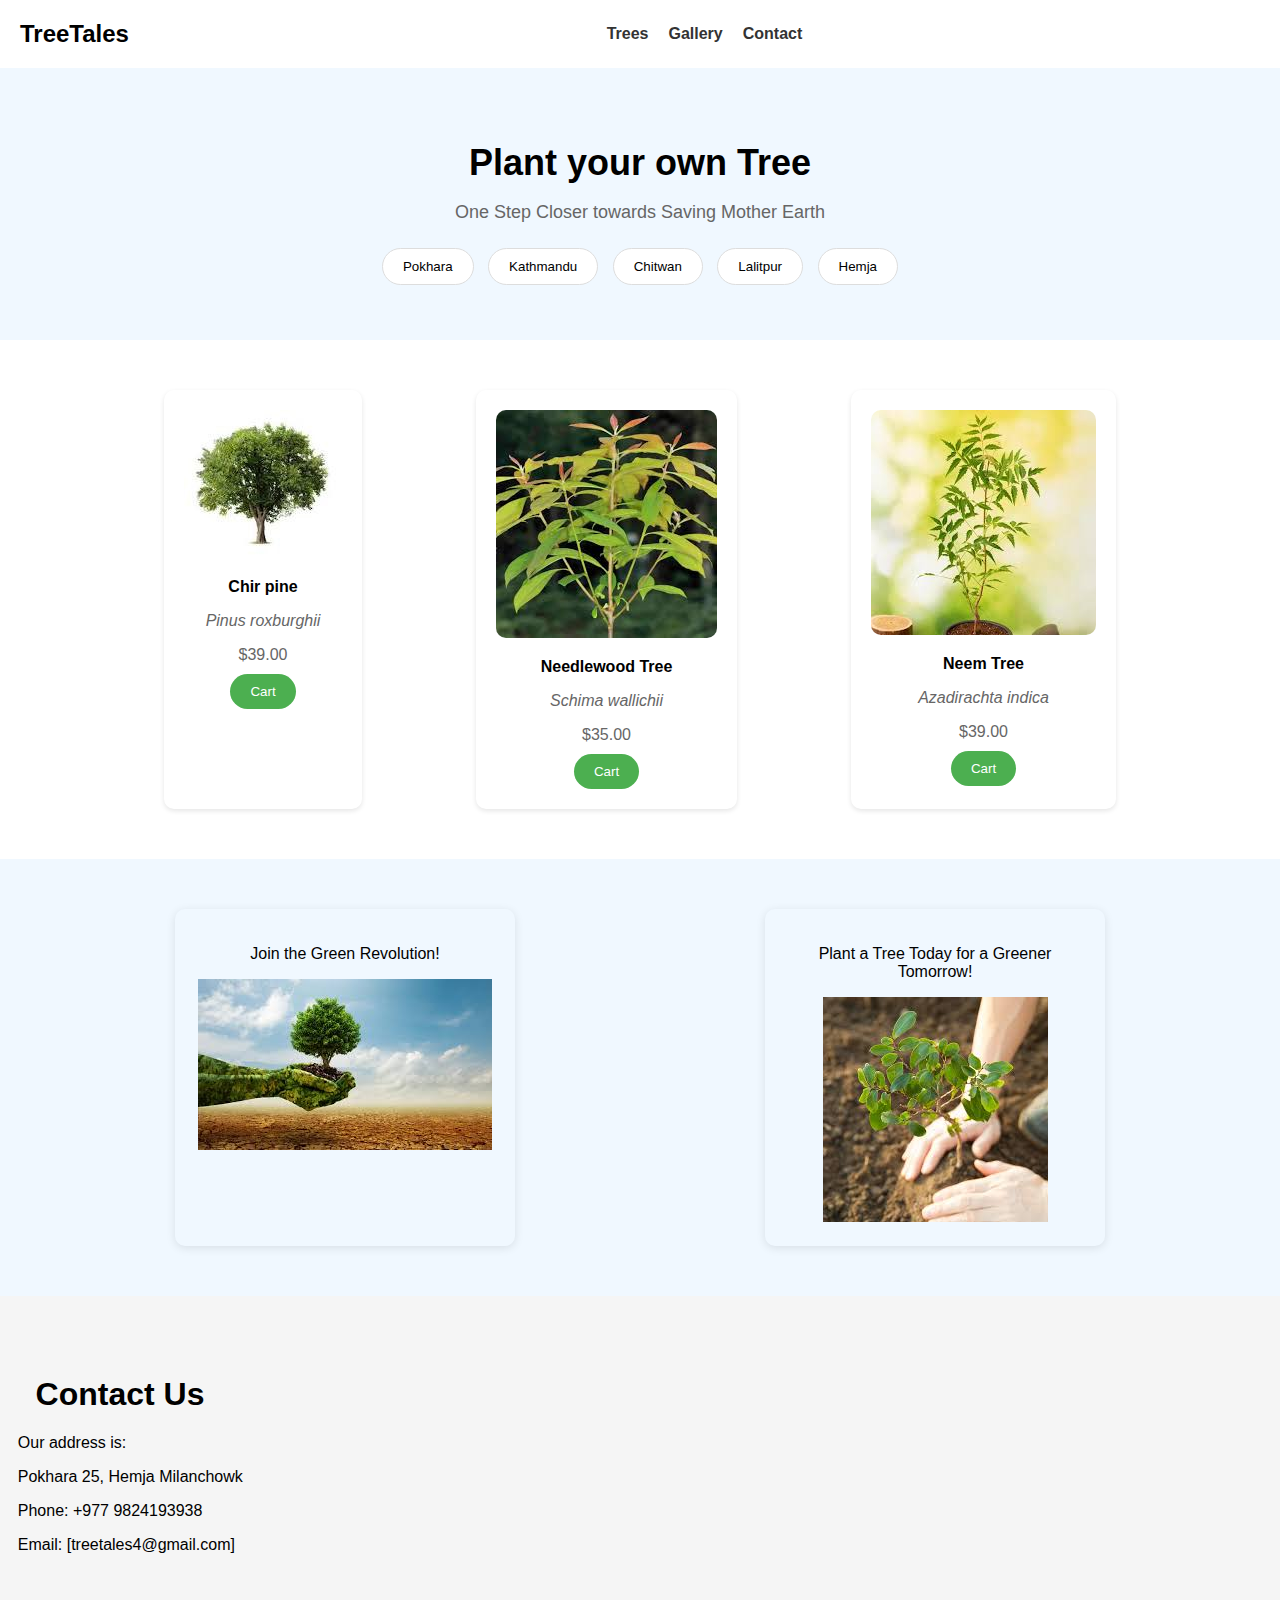
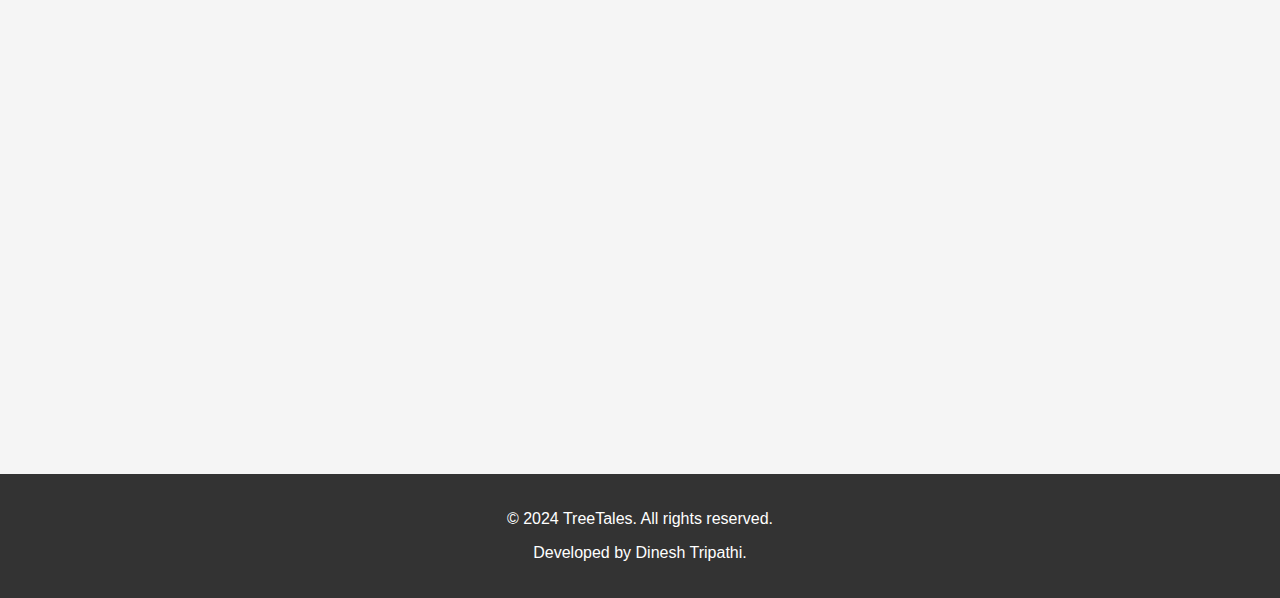
==== commit c23e269e: "Add files via upload" ====
--- a/index.html
+++ b/index.html
@@ -1,172 +1,146 @@
-<!DOCTYPE HTML>
-<!--
-oklo
--->
-<html>
-	<head>
-		<title>COZ</title>
-		<meta charset="utf-8" />
-		<meta name="viewport" content="width=device-width, initial-scale=1" />
-		<link rel="stylesheet" href="assets/css/main.css" />
-	</head>
-	<body class="landing">
-
-		<!-- Header -->
-			<header id="header" class="alt">
-				<h1><strong><a href="index.html">COZ</a></strong></h1> <h5>real battelfield</h5>
-				<nav id="nav">
-					<ul>
-						<li><a href="index.html">Home</a></li>
-						<li><a href="company.html">Company</a></li>
-						<li><a href="company.html">About</a></li>
-						<li><a href="elements.html">Contact</a></li>
-					</ul>
-				</nav>
-			</header>
-
-			<a href="#menu" class="navPanelToggle"><span class="fa fa-bars"></span></a>
-
-		<!-- Banner -->
-			<section id="banner">
-				<h2>COZ</h2>
-				<p>real battelfield for real beings <br /> battel with anybody</p>
-				<ul class="actions">
-					<li><a href="coz.html" class="button special big">Create a Coz</a></li>
-				</ul>
-			</section>
-
-			<!-- One -->
-				<section id="one" class="wrapper style1">
-					<div class="container 75%">
-						<div class="row 200%">
-							<div class="6u 12u$(medium)">
-								<header class="major">
-									<h2>What is Coz ??</h2>
-									<p>Its about online battel</p>
-								</header>
-							</div>
-							<div class="6u$ 12u$(medium)">
-								<p>Lorem ipsum dolor sit amet, consectetur adipisicing elit. Non ea mollitia corporis id, distinctio sunt veritatis officiis dolore reprehenderit deleniti voluptatibus harum magna, doloremque alias quisquam minus, eaque. Feugiat quod, nesciunt! Iste quos ipsam, iusto sit esse.</p>
-								<p>Dolorum aspernatur maxime libero ratione quidem distinctio, placeat fugiat laborum voluptatum enim neque soluta vel sunt id ex veritatis. Labore rerum, odit sapiente, alias mollitia magnam exercitationem modi amet earum quia atque ipsum voluptas asperiores quas laboriosam.</p>
-							</div>
-						</div>
-					</div>
-				</section>
-
-			<!-- Two -->
-				<section id="two" class="wrapper style2 special">
-					<div class="container">
-						<header class="major">
-							<h2>Popular Battelers on Coz</h2>
-							<p>Coming soon...</p>
-						</header>
-						<div class="row 150%">
-							<div class="6u 12u$(xsmall)">
-								<div class="image fit captioned">
-									<img src="images/pic02.jpg" alt="" />
-									<h3>Lorem ipsum dolor sit amet.</h3>
-								</div>
-							</div>
-							<div class="6u$ 12u$(xsmall)">
-								<div class="image fit captioned">
-									<img src="images/pic03.jpg" alt="" />
-									<h3>Illum, maiores tempora cupid?</h3>
-								</div>
-							</div>
-						</div>
-						<ul class="actions">
-							<li><a href="#" class="button special big">Nulla luctus</a></li>
-							<li><a href="#" class="button big">Sed vulputate</a></li>
-						</ul>
-					</div>
-				</section>
-
-			<!-- Three -->
-				<section id="three" class="wrapper style1">
-					<div class="container">
-						<header class="major special">
-							<h2>Mauris vulputate dolor</h2>
-							<p>Feugiat sed lorem ipsum magna</p>
-						</header>
-						<div class="feature-grid">
-							<div class="feature">
-								<div class="image rounded"><img src="images/pic04.jpg" alt="" /></div>
-								<div class="content">
-									<header>
-										<h4>Lorem ipsum</h4>
-										<p>Lorem ipsum dolor sit</p>
-									</header>
-									<p>Lorem ipsum dolor sit amet, consectetur adipisicing elit. Labore esse tenetur accusantium porro omnis, unde mollitia totam sit nesciunt consectetur.</p>
-								</div>
-							</div>
-							<div class="feature">
-								<div class="image rounded"><img src="images/pic05.jpg" alt="" /></div>
-								<div class="content">
-									<header>
-										<h4>Recusandae nemo</h4>
-										<p>Ratione maiores a, commodi</p>
-									</header>
-									<p>Animi mollitia optio culpa expedita. Dolorem alias minima culpa repellat. Dolores, fuga maiores ut obcaecati blanditiis, at aperiam doloremque.</p>
-								</div>
-							</div>
-							<div class="feature">
-								<div class="image rounded"><img src="images/pic06.jpg" alt="" /></div>
-								<div class="content">
-									<header>
-										<h4>Laudantium fugit</h4>
-										<p>Possimus ex reprehenderit eaque</p>
-									</header>
-									<p>Maiores iusto inventore fugit architecto est iste expedita commodi sed, quasi feugiat nam neque mollitia vitae omnis, ea natus facere.</p>
-								</div>
-							</div>
-							<div class="feature">
-								<div class="image rounded"><img src="images/pic07.jpg" alt="" /></div>
-								<div class="content">
-									<header>
-										<h4>Porro aliquam</h4>
-										<p>Quaerat, excepturi eveniet laboriosam</p>
-									</header>
-									<p>Vitae earum unde, autem labore voluptas ex, iste dolorum inventore natus consequatur iure similique obcaecati aut corporis hic in! Porro sed.</p>
-								</div>
-							</div>
-						</div>
-					</div>
-				</section>
-
-			<!-- Four -->
-				<section id="four" class="wrapper style3 special">
-					<div class="container">
-						<header class="major">
-							<h2>Aenean elementum ligula</h2>
-							<p>Feugiat sed lorem ipsum magna</p>
-						</header>
-						<ul class="actions">
-							<li><a href="#" class="button special big">Get in touch</a></li>
-						</ul>
-					</div>
-				</section>
-
-		<!-- Footer -->
-			<footer id="footer">
-				<div class="container">
-					<ul class="icons">
-						<li><a href="#" class="icon fa-facebook"></a></li>
-						<li><a href="#" class="icon fa-twitter"></a></li>
-						<li><a href="#" class="icon fa-instagram"></a></li>
-					</ul>
-					<ul class="copyright">
-						<li>&copy; dinubhaicompany</li>
-						<li>Design: <a href="http://templated.co">TEMPLATED</a></li>
-						<li>Images: <a href="http://unsplash.com">Unsplash</a></li>
-					</ul>
-				</div>
-			</footer>
-
-		<!-- Scripts -->
-			<script src="assets/js/jquery.min.js"></script>
-			<script src="assets/js/skel.min.js"></script>
-			<script src="assets/js/util.js"></script>
-			<script src="assets/js/main.js"></script>
-
-	</body>
-</html>+<!DOCTYPE html>
+<link rel="icon" type="image/x-icon" href="favicon.ico">
+<link rel="stylesheet" href="style.css">
+<html lang="en">
+
+<head>
+    <meta charset="UTF-8">
+    <meta name="viewport" content="width=device-width, initial-scale=1.0">
+    <title>TreeTales - Plant your own Tree</title>
+	<!-- Link to the JavaScript file -->
+    <script src="script.js"></script>
+</head>
+
+
+<body>
+    <header>
+        <div class="logo">TreeTales</div>
+        <nav>
+            <ul>
+                <li><a href="#trees-section">Trees</a></li>
+       
+                <li><a href="#">Gallery</a></li>
+                <li><a href="#contact-section">Contact</a></li>
+
+            </ul>
+        </nav>
+        <section class="search">
+
+        </section>
+       
+    </header>
+
+    <section class="hero">
+        <h1>Plant your own Tree</h1>
+        <p>One Step Closer towards Saving Mother Earth</p>
+        <div class="category-buttons">
+            <button>Pokhara</button>
+            <button>Kathmandu</button>
+            <button>Chitwan</button>
+            <button>Lalitpur</button>
+            <button>Hemja</button>
+        </div>
+    </section>
+
+
+<section id="trees-section">
+    <section class="featured-products">
+        <div class="product-card" id="product1">
+             <img src="product1.jpg" alt="Pinus roxburghii">
+            <h3>Chir pine</h3>
+            <p><i>Pinus roxburghii</i></p>
+            <p>$39.00</p>
+	    <button onclick="goToPage2()">Cart</button>
+        </div>
+        <div class="product-card" id="product2">
+ 	    <img src="product2.jpeg" alt="Schima wallichii">
+
+            <h3>Needlewood Tree</h3>
+            <p><i>Schima wallichii</i></p>
+            <p>$35.00</p>
+	    <button onclick="goToPage2()">Cart</button>
+	    </div>
+		
+        <div class="product-card" id="product3">
+ 	     <img src="product3.jpeg" alt="Azadirachta indica">
+
+            <h3>Neem Tree</h3>
+            <p><i>Azadirachta indica</i></p>
+            <p>$39.00</p>
+            <button onclick="goToPage2()">Cart</button>
+        </div>
+	<script src="script.js"></script>
+</section>
+    </section>
+
+    <section class="offers">
+        <div class="offer-banner">
+            <p>Join the Green Revolution!</p>
+            <img src="c11.jpeg" alt="card-1">
+        </div>
+        <div class="experience-banner">
+            <p>Plant a Tree Today for a Greener Tomorrow!</p>
+            <img src="c12.jpeg" alt="card-2">
+        </div>
+    </section>
+
+
+    
+ <script>
+    // Function to navigate to the second page
+    function goToPage2() {
+       
+
+        // Get the product card element that was clicked
+        const productCard = event.target.closest('.product-card');
+
+         // Extract the product information
+        const productImage = productCard.querySelector('img').src;
+        const productName = productCard.querySelector('h3').textContent;
+        const productPrice = productCard.querySelector('p:nth-child(3)').textContent;
+        const productPrice2 = productCard.querySelector('p:nth-child(4)').textContent;
+        console.log("extract info");
+
+// Store the product information in a variable
+const productData = {
+image: productImage,
+name: productName,
+price: productPrice,
+price2:productPrice2,
+};
+
+
+// Now you can pass the productData variable to the next page
+// using a method such as localStorage, sessionStorage, or a query string
+sessionStorage.setItem('productData', JSON.stringify(productData));
+const nextPageUrl = 'confirm.html?' + Object.keys(productData).map(key => `${key}=${productData[key]}`).join('&');
+window.location.href = nextPageUrl; // second page
+    }
+</script>
+
+<!-- Contact Us Section -->
+    <section id="contact-section">
+	<section class="contact us">
+
+	<h1>&nbsp;&nbsp;&nbsp;&nbsp;</h1>
+	<h1>&nbsp;&nbsp;&nbsp;&nbsp;Contact Us</h1>
+	</section>
+	<p>&nbsp;&nbsp;&nbsp;&nbsp;Our address is:</p>
+	<p>&nbsp;&nbsp;&nbsp;&nbsp;Pokhara 25, Hemja Milanchowk</p>
+	<p>&nbsp;&nbsp;&nbsp;&nbsp;Phone: +977 9824193938</p>
+	<p>&nbsp;&nbsp;&nbsp;&nbsp;Email: [treetales4@gmail.com]</p>
+	<div>
+        <iframe src="https://www.google.com/maps/embed?pb=!1m18!1m12!1m3!1d3532.830135934144!2d83.9352654!3d28.2776806!2m3!1f0!2f0!3f0!3m2!1i1024!2i768!4f45!3m3!1m2!1s0x399593d616cfb96b:0xb0a6d459d68cc719!2sMilan+Chowk+Hemja!5e0!3m2!1sen!2sus!4v1643720613421!5m2!1sen!2sus" width="390" height="450" frameborder="0" style="border:0" allowfullscreen></iframe>
+      </div>
+
+</section>
+
+
+    <footer>
+        <p>&copy; 2024 TreeTales. All rights reserved.</p>
+	<p>Developed by Dinesh Tripathi.</p>
+    </footer>
+
+<script src="script.js"></script>
+</body>
+</html>
--- a/style.css
+++ b/style.css
@@ -0,0 +1,184 @@
+body {
+    font-family: Arial, sans-serif;
+    margin: 0;
+    padding: 0;
+    background-color: #f5f5f5;
+}
+
+ html {
+            scroll-behavior: smooth;
+        }
+
+header {
+    display: flex;
+    justify-content: space-between;
+    align-items: center;
+    padding: 20px;
+    background-color: #fff;
+    box-shadow: 0px 2px 10px rgba(0, 0, 0, 0.1);
+}
+
+.logo {
+    font-size: 24px;
+    font-weight: bold;
+}
+
+nav ul {
+    list-style-type: none;
+    margin: 0;
+    padding: 0;
+    font-size: 16px;
+    display: flex;
+}
+
+nav ul li {
+    margin-left: 20px;
+}
+
+nav ul li a {
+    text-decoration: none;
+    color: #333;
+    font-weight: bold;
+}
+
+.hero {
+    text-align: center;
+    padding: 50px;
+    background-color: #f0f8ff;
+}
+
+.hero h1 {
+    font-size: 36px;
+    margin-bottom: 10px;
+}
+
+.hero p {
+    font-size: 18px;
+    color: #666;
+}
+
+.category-buttons {
+    margin-top: 20px;
+}
+
+.category-buttons button {
+    background-color: #fff;
+    border: 1px solid #ddd;
+    padding: 10px 20px;
+    border-radius: 20px;
+    margin: 5px;
+    cursor: pointer;
+    transition: background-color 0.3s ease;
+}
+
+.category-buttons button:hover {
+    background-color: #ddd;
+}
+/* Desktop Style */
+.featured-products {
+    display: flex;
+    justify-content:space-evenly;
+    padding: 50px;
+    margin-left: 0%;
+    background-color: #fff;
+}
+/* Mobile Style */
+@media (max-width: 768px) { /* Adjust breakpoint as needed */
+    .featured-products {
+      display: block;
+    }
+  
+    .product-card {
+      width: 100%;
+      margin-top: 20px;
+    }
+  }
+
+.product-card {
+    background-color: #fff;
+    padding: 20px;
+    border-radius: 10px;
+    box-shadow: 0 2px 5px rgba(0, 0, 0, 0.1);
+    text-align: center;
+    transition: transform 0.3s ease;
+}
+
+.product-card:hover {
+    transform: translateY(-10px);
+}
+
+.product-card img {
+    max-width: 100%;
+    border-radius: 10px;
+}
+
+.product-card h3 {
+    font-size: 16px;
+    margin-bottom: 10px;
+}
+
+.product-card p {
+    color: #666;
+    margin-bottom: 10px;
+}
+
+.product-card button {
+    background-color: #4CAF50;
+    color: #fff;
+    padding: 10px 20px;
+    border: none;
+    border-radius: 20px;
+    cursor: pointer;
+    transition: background-color 0.3s ease;
+}
+
+.product-card button:hover {
+    background-color: #45a049;
+}
+
+.offers {
+    display: flex;
+    justify-content: space-around;
+    padding: 50px;
+    background-color: #f0f8ff;
+}
+
+.contact-section {
+    display: flex;
+	padding: 20px;
+    border-radius: 10px;
+	text-align: center;
+   
+    background-color: #f0f8ff;
+}
+
+.offer-banner, .experience-banner {
+    background-color: #f0f8ff;
+    padding: 20px;
+    border-radius: 10px;
+    box-shadow: 0px 2px 10px rgba(0, 0, 0, 0.1);
+    width: 300px;
+    text-align: center;
+}
+/* Mobile Style */
+@media (max-width: 768px) { /* Adjust breakpoint as needed */
+    .offers {
+      display: block;
+    }
+  
+    .offer-banner {
+      width: 100%;
+    }
+    .experience-banner {
+        width: 100%;
+        margin-top: 20px;
+      }
+  }
+
+footer {
+    text-align: center;
+    padding: 20px;
+    background-color: #333;
+    color: #fff;
+    margin-top: 50px;
+}
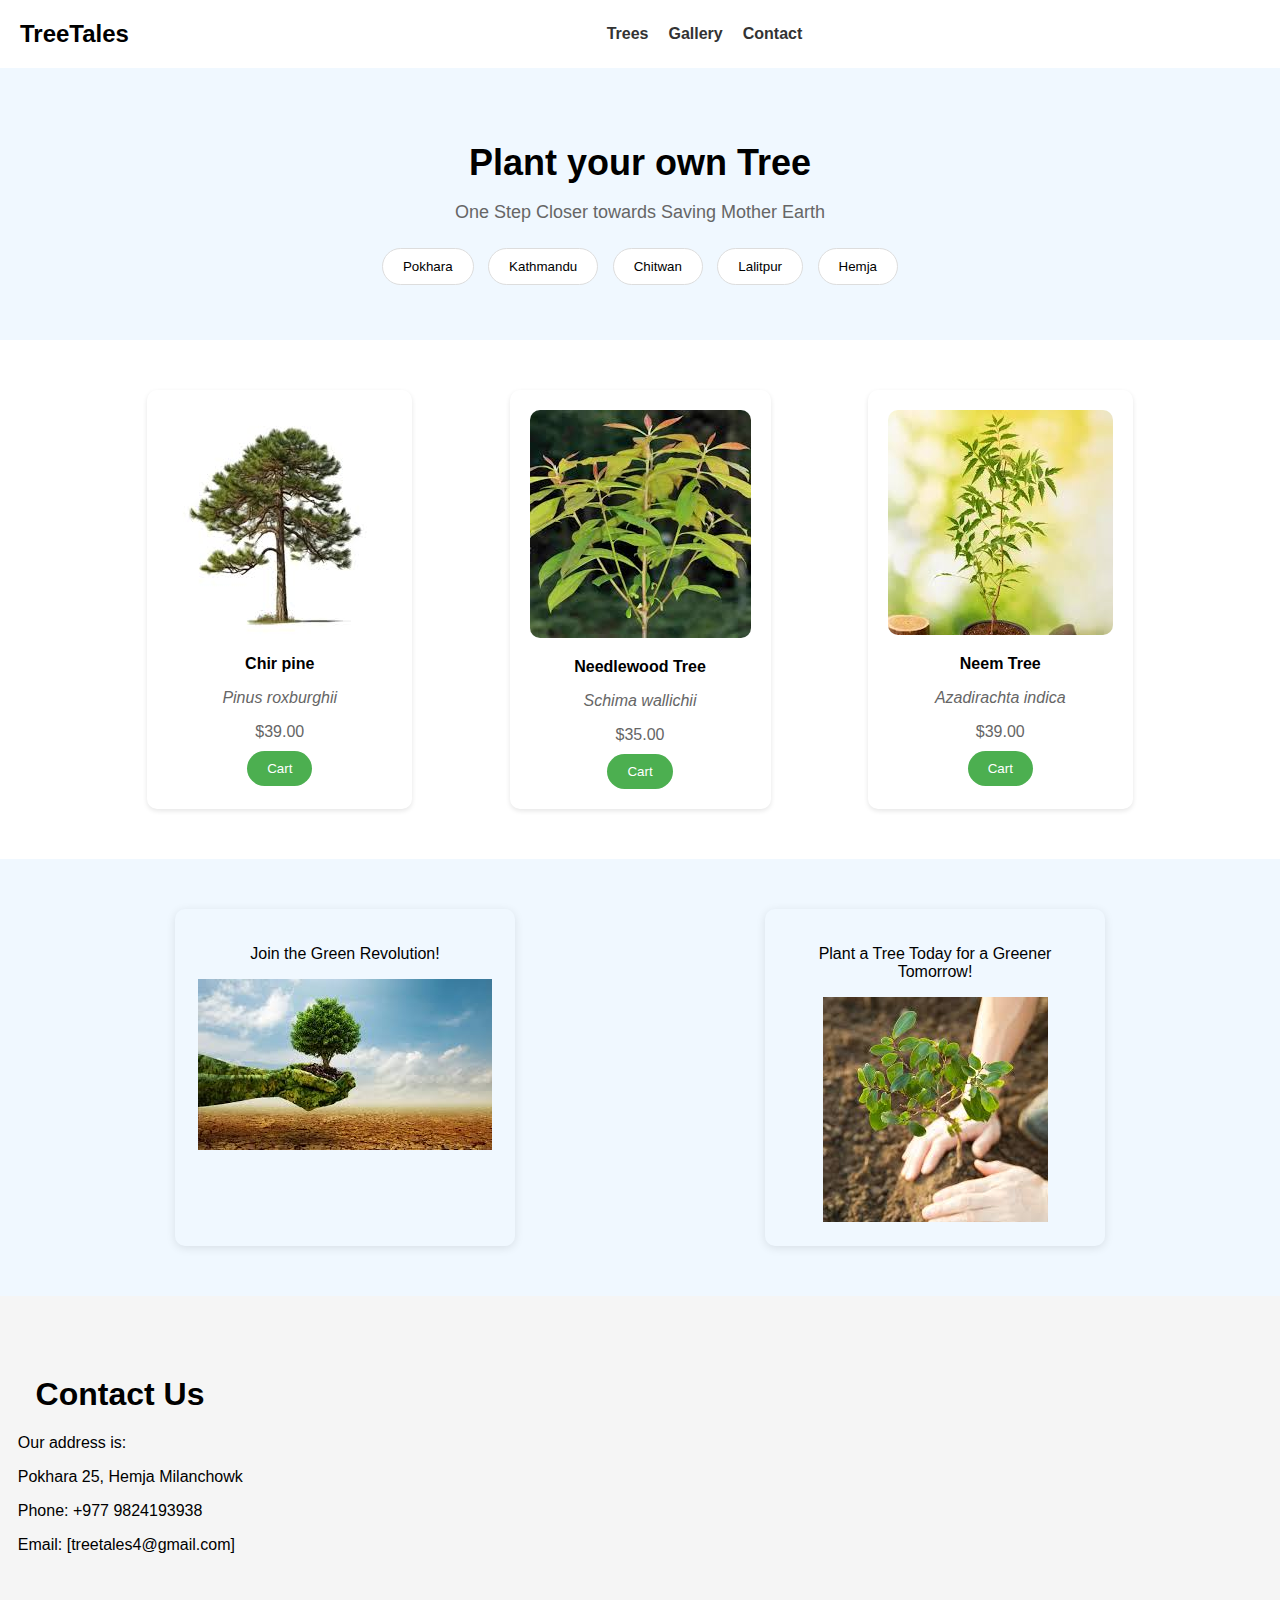
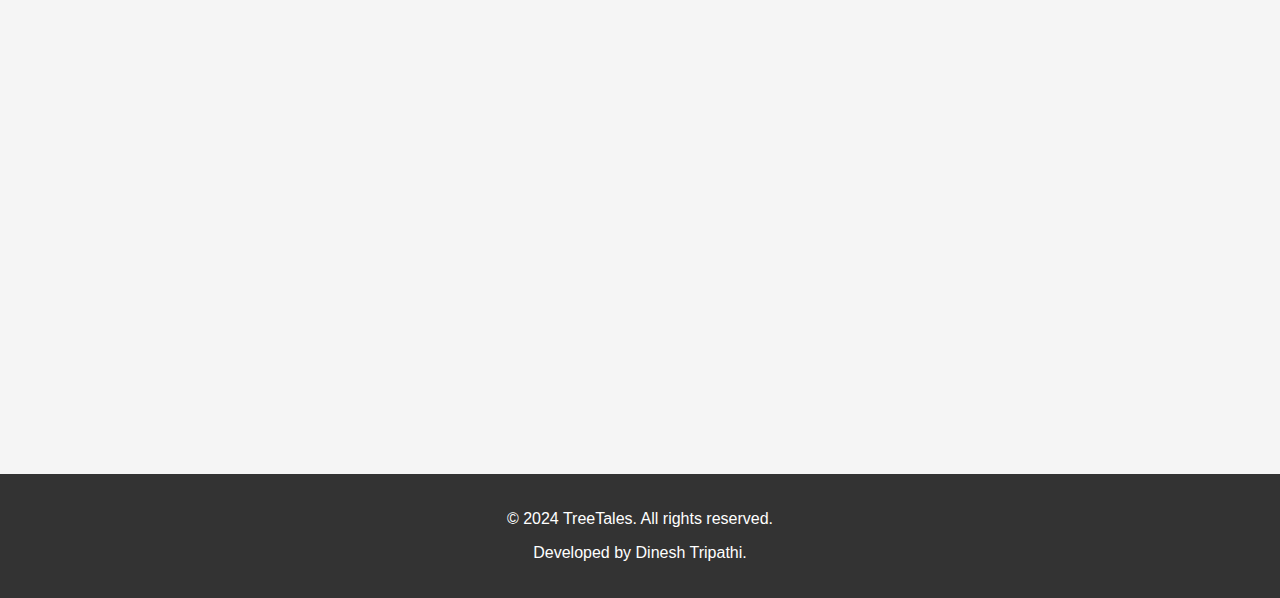
==== commit a0bc90c3: "Update index.html" ====
--- a/index.html
+++ b/index.html
@@ -46,7 +46,7 @@
 <section id="trees-section">
     <section class="featured-products">
         <div class="product-card" id="product1">
-             <img src="product1.jpg" alt="Pinus roxburghii">
+             <img src="product1.jpeg" alt="Pinus roxburghii">
             <h3>Chir pine</h3>
             <p><i>Pinus roxburghii</i></p>
             <p>$39.00</p>
@@ -130,7 +130,7 @@
 	<p>&nbsp;&nbsp;&nbsp;&nbsp;Phone: +977 9824193938</p>
 	<p>&nbsp;&nbsp;&nbsp;&nbsp;Email: [treetales4@gmail.com]</p>
 	<div>
-        <iframe src="https://www.google.com/maps/embed?pb=!1m18!1m12!1m3!1d3532.830135934144!2d83.9352654!3d28.2776806!2m3!1f0!2f0!3f0!3m2!1i1024!2i768!4f45!3m3!1m2!1s0x399593d616cfb96b:0xb0a6d459d68cc719!2sMilan+Chowk+Hemja!5e0!3m2!1sen!2sus!4v1643720613421!5m2!1sen!2sus" width="390" height="450" frameborder="0" style="border:0" allowfullscreen></iframe>
+        <iframe src="https://www.google.com/maps/embed?pb=!1m18!1m12!1m3!1d3532.830135934144!2d83.9352654!3d28.2776806!2m3!1f0!2f0!3f0!3m2!1i1024!2i768!4f45!3m3!1m2!1s0x399593d616cfb96b:0xb0a6d459d68cc719!2sMilan+Chowk+Hemja!5e0!3m2!1sen!2sus!4v1643720613421!5m2!1sen!2sus" width="385" height="450" frameborder="0" style="border:0" allowfullscreen></iframe>
       </div>
 
 </section>
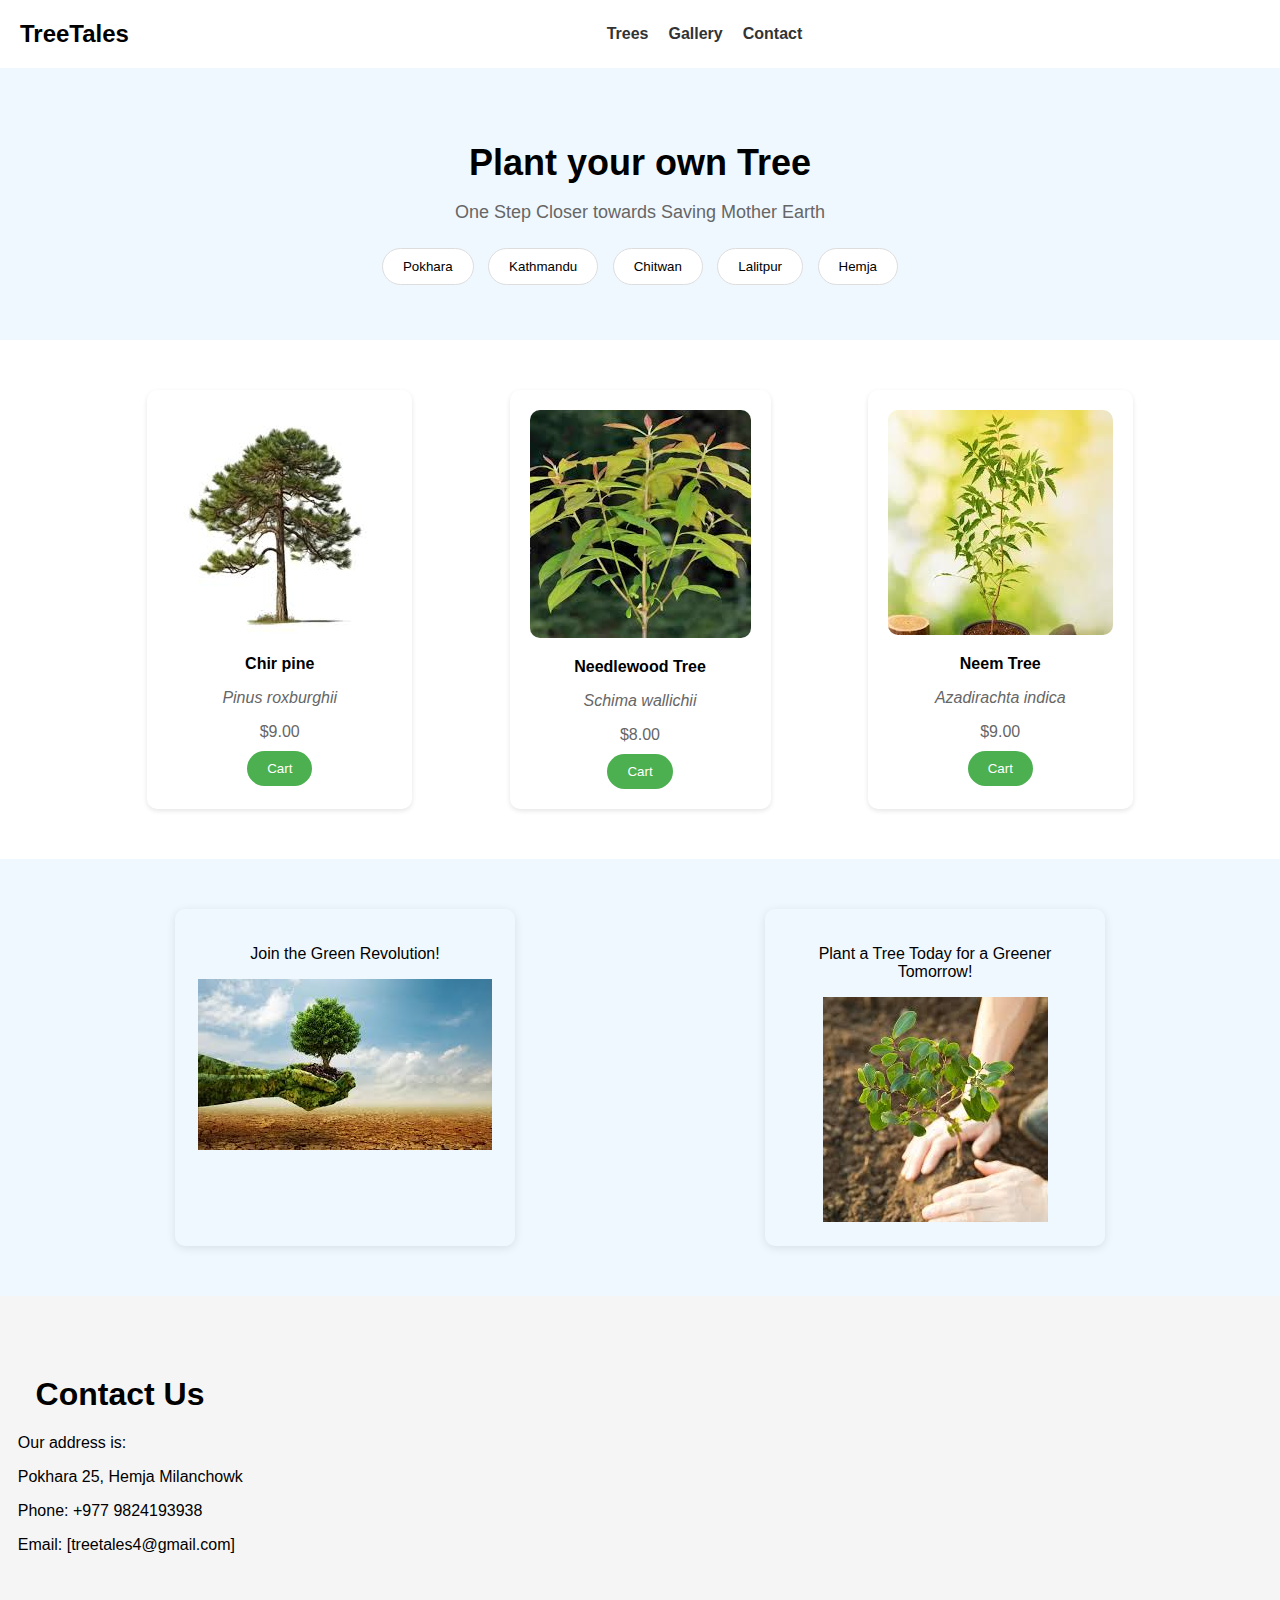
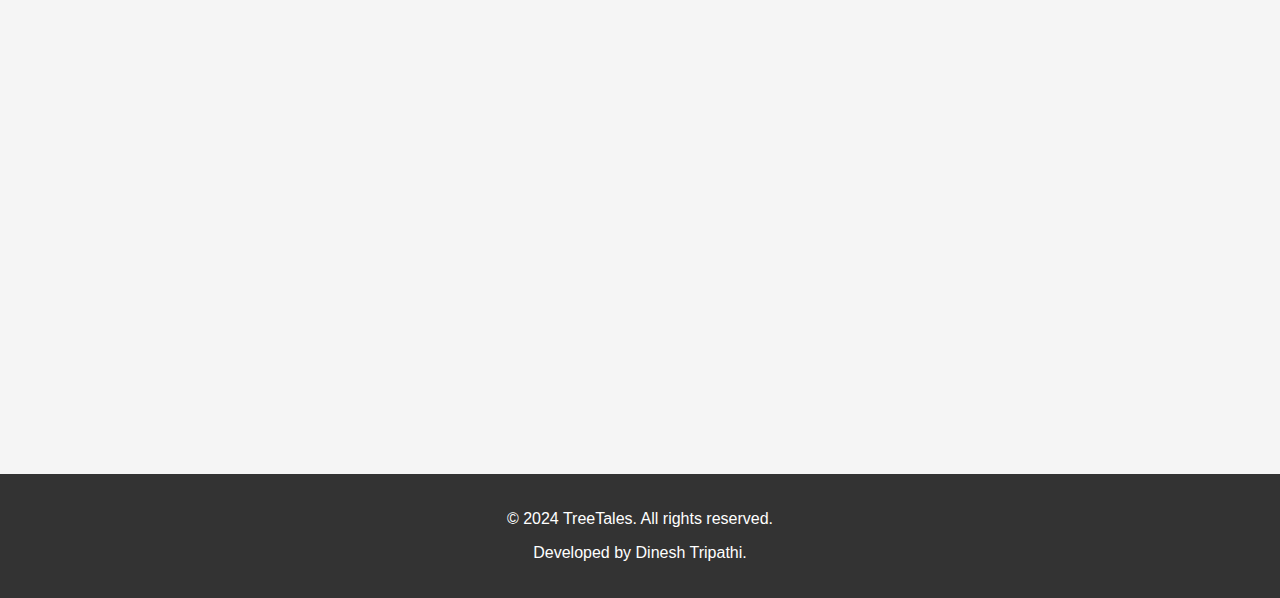
==== commit 5b6efdc8: "Update index.html" ====
--- a/index.html
+++ b/index.html
@@ -49,7 +49,7 @@
              <img src="product1.jpeg" alt="Pinus roxburghii">
             <h3>Chir pine</h3>
             <p><i>Pinus roxburghii</i></p>
-            <p>$39.00</p>
+            <p>$9.00</p>
 	    <button onclick="goToPage2()">Cart</button>
         </div>
         <div class="product-card" id="product2">
@@ -57,7 +57,7 @@
 
             <h3>Needlewood Tree</h3>
             <p><i>Schima wallichii</i></p>
-            <p>$35.00</p>
+            <p>$8.00</p>
 	    <button onclick="goToPage2()">Cart</button>
 	    </div>
 		
@@ -66,7 +66,7 @@
 
             <h3>Neem Tree</h3>
             <p><i>Azadirachta indica</i></p>
-            <p>$39.00</p>
+            <p>$9.00</p>
             <button onclick="goToPage2()">Cart</button>
         </div>
 	<script src="script.js"></script>
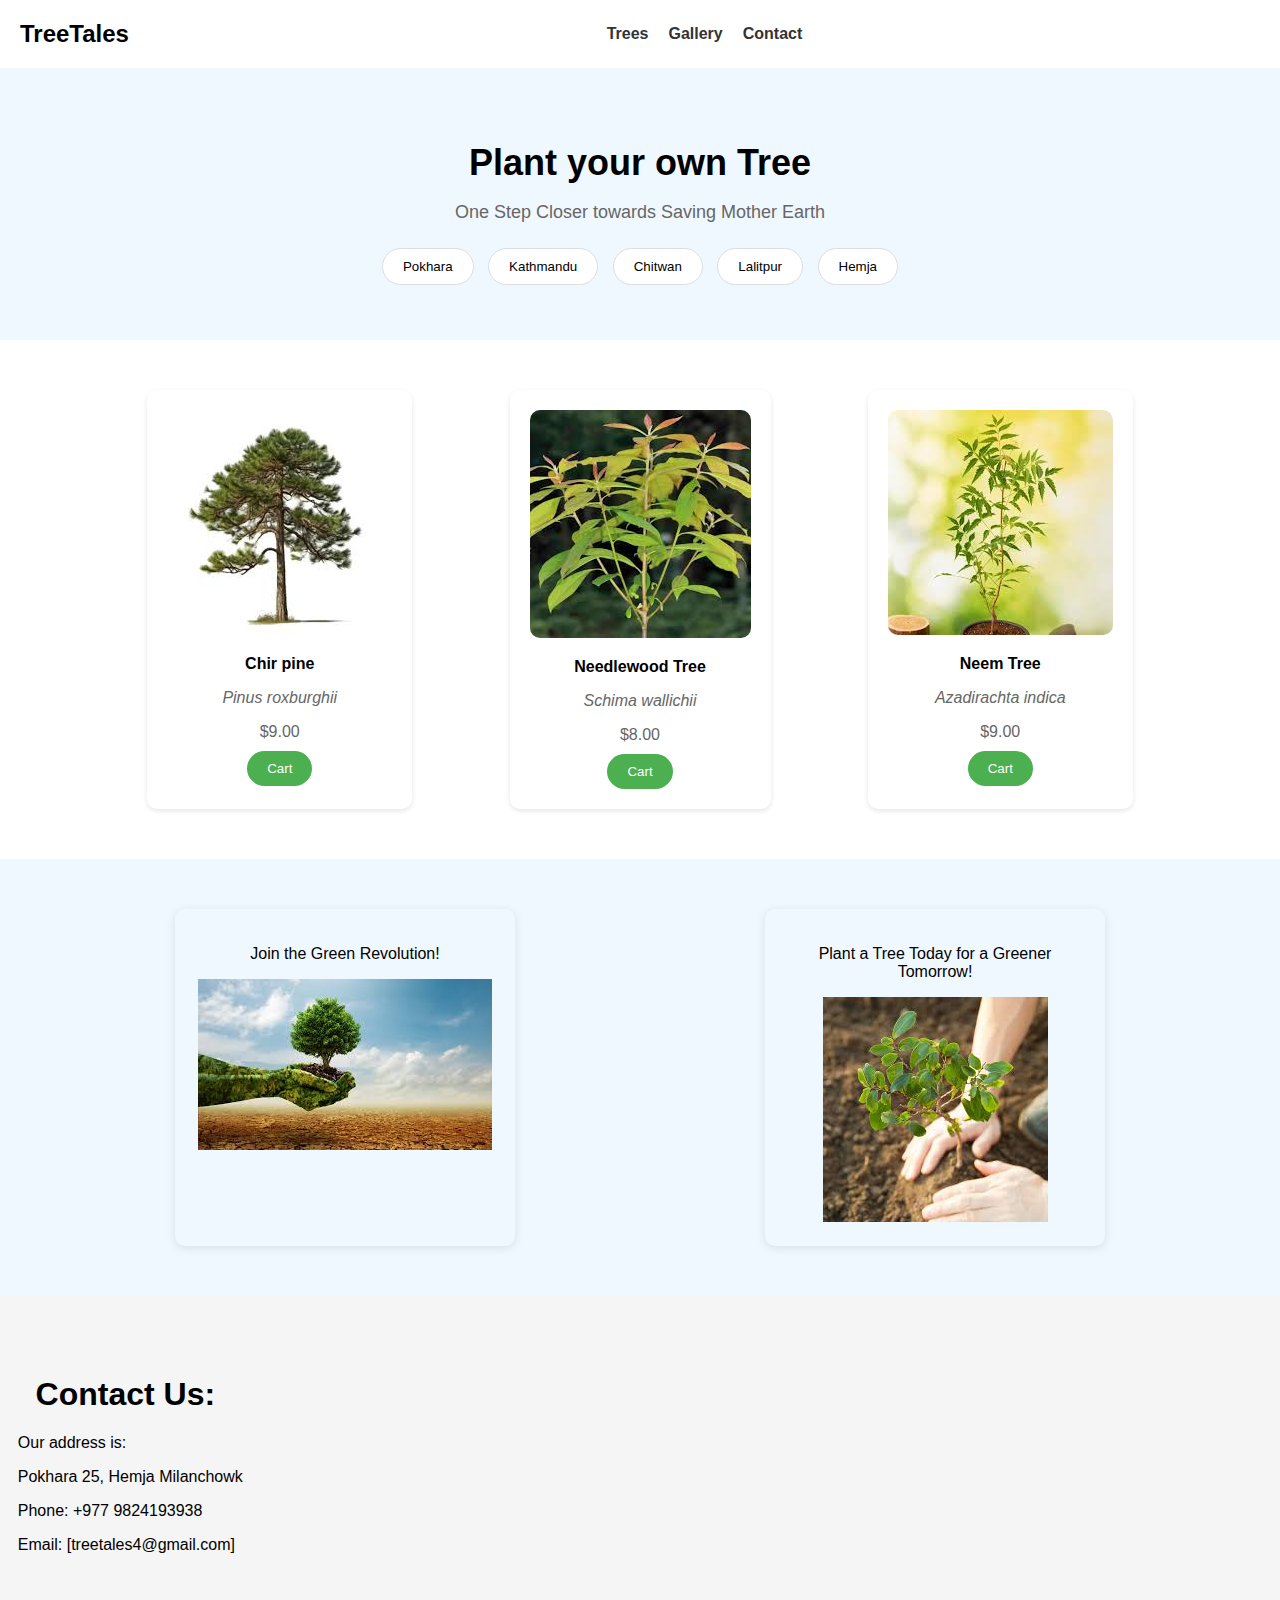
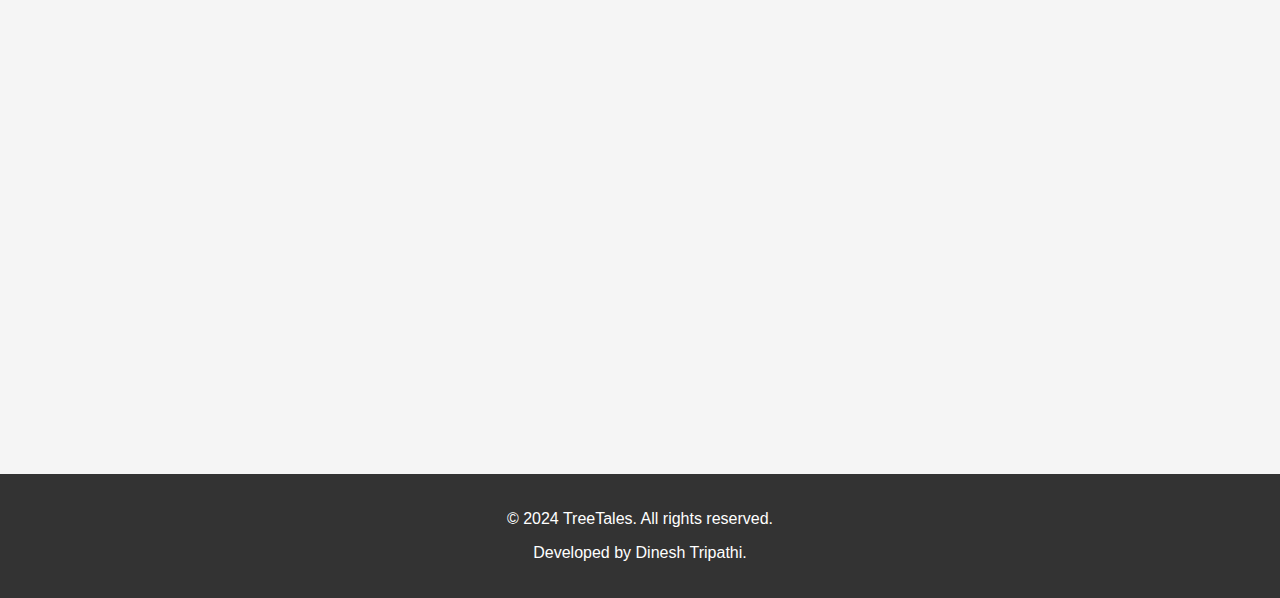
==== commit 7d3e0a3e: "Update index.html" ====
--- a/index.html
+++ b/index.html
@@ -8,7 +8,10 @@
     <meta name="viewport" content="width=device-width, initial-scale=1.0">
     <title>TreeTales - Plant your own Tree</title>
 	<!-- Link to the JavaScript file -->
+	
     <script src="script.js"></script>
+    <script async src="https://pagead2.googlesyndication.com/pagead/js/adsbygoogle.js?client=ca-pub-5089948576185117"
+     crossorigin="anonymous"></script>
 </head>
 
 
@@ -123,7 +126,7 @@
 	<section class="contact us">
 
 	<h1>&nbsp;&nbsp;&nbsp;&nbsp;</h1>
-	<h1>&nbsp;&nbsp;&nbsp;&nbsp;Contact Us</h1>
+	<h1>&nbsp;&nbsp;&nbsp;&nbsp;Contact Us:</h1>
 	</section>
 	<p>&nbsp;&nbsp;&nbsp;&nbsp;Our address is:</p>
 	<p>&nbsp;&nbsp;&nbsp;&nbsp;Pokhara 25, Hemja Milanchowk</p>
